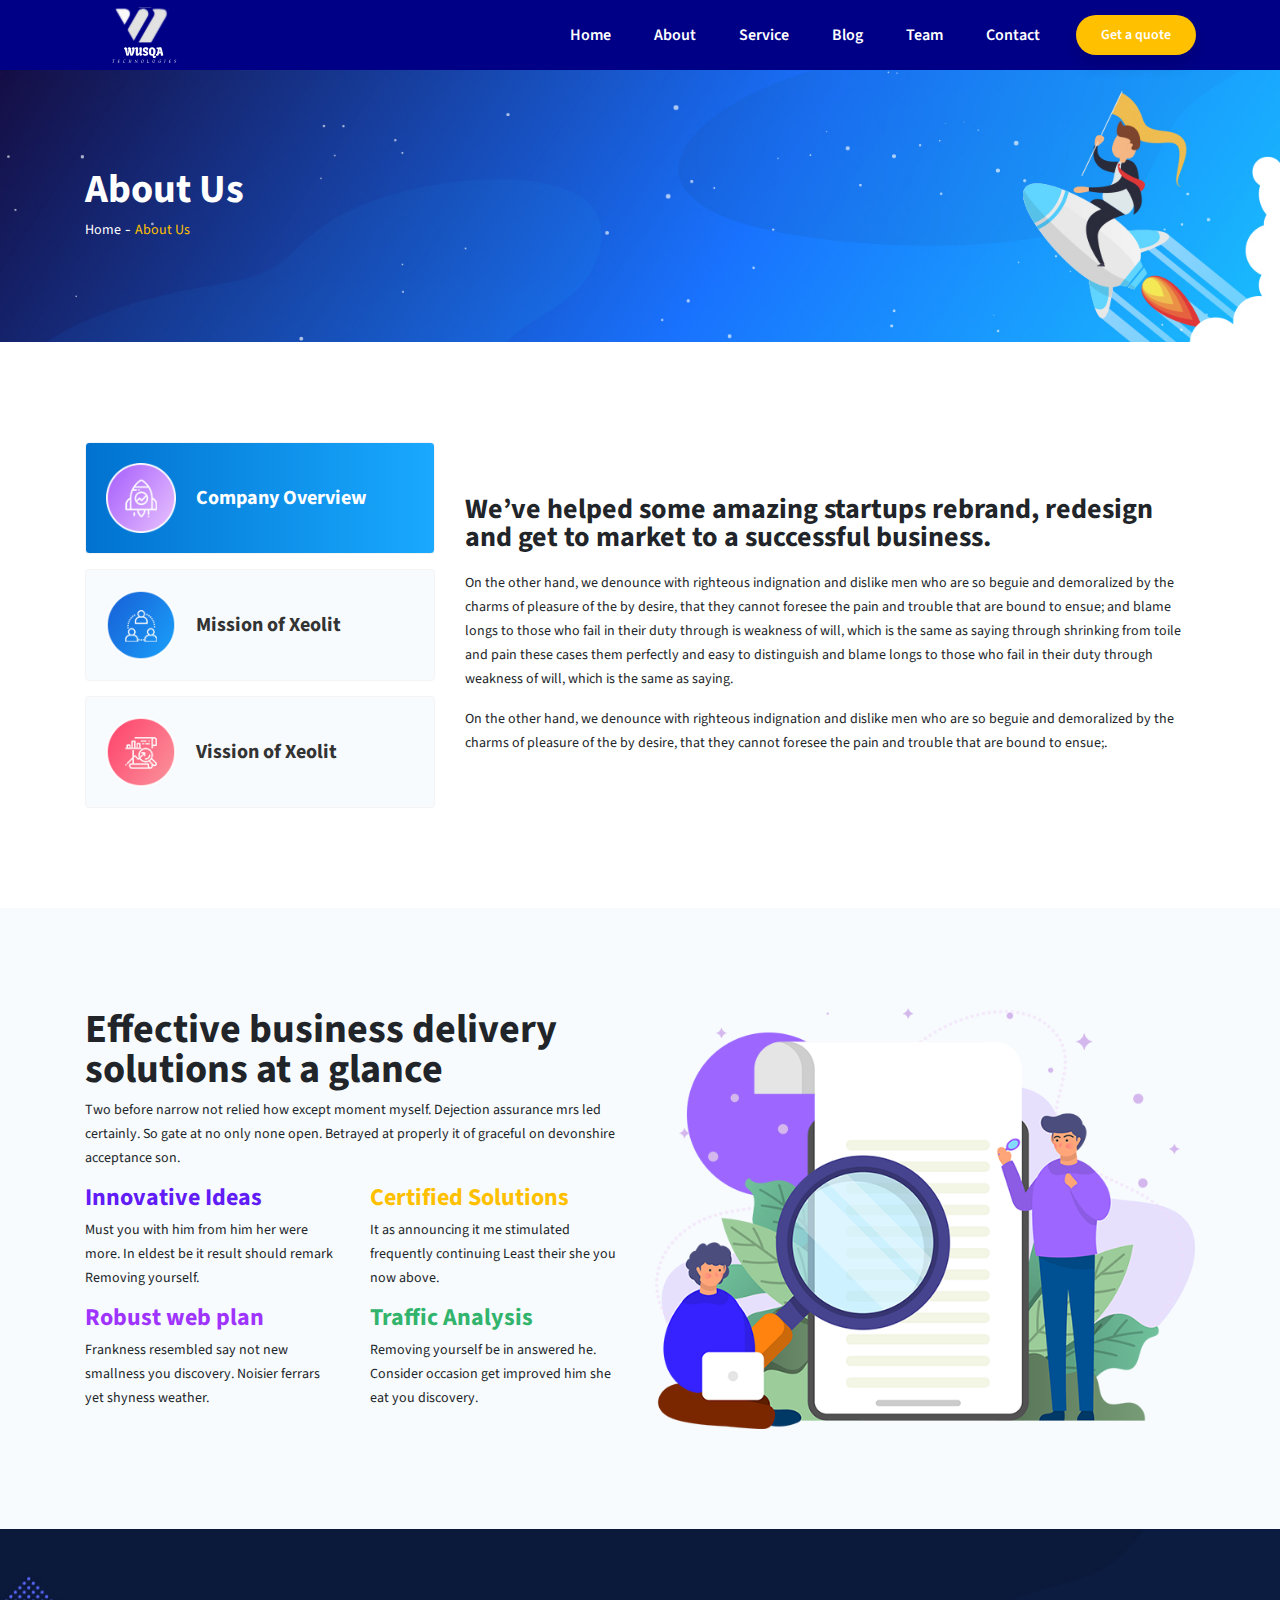
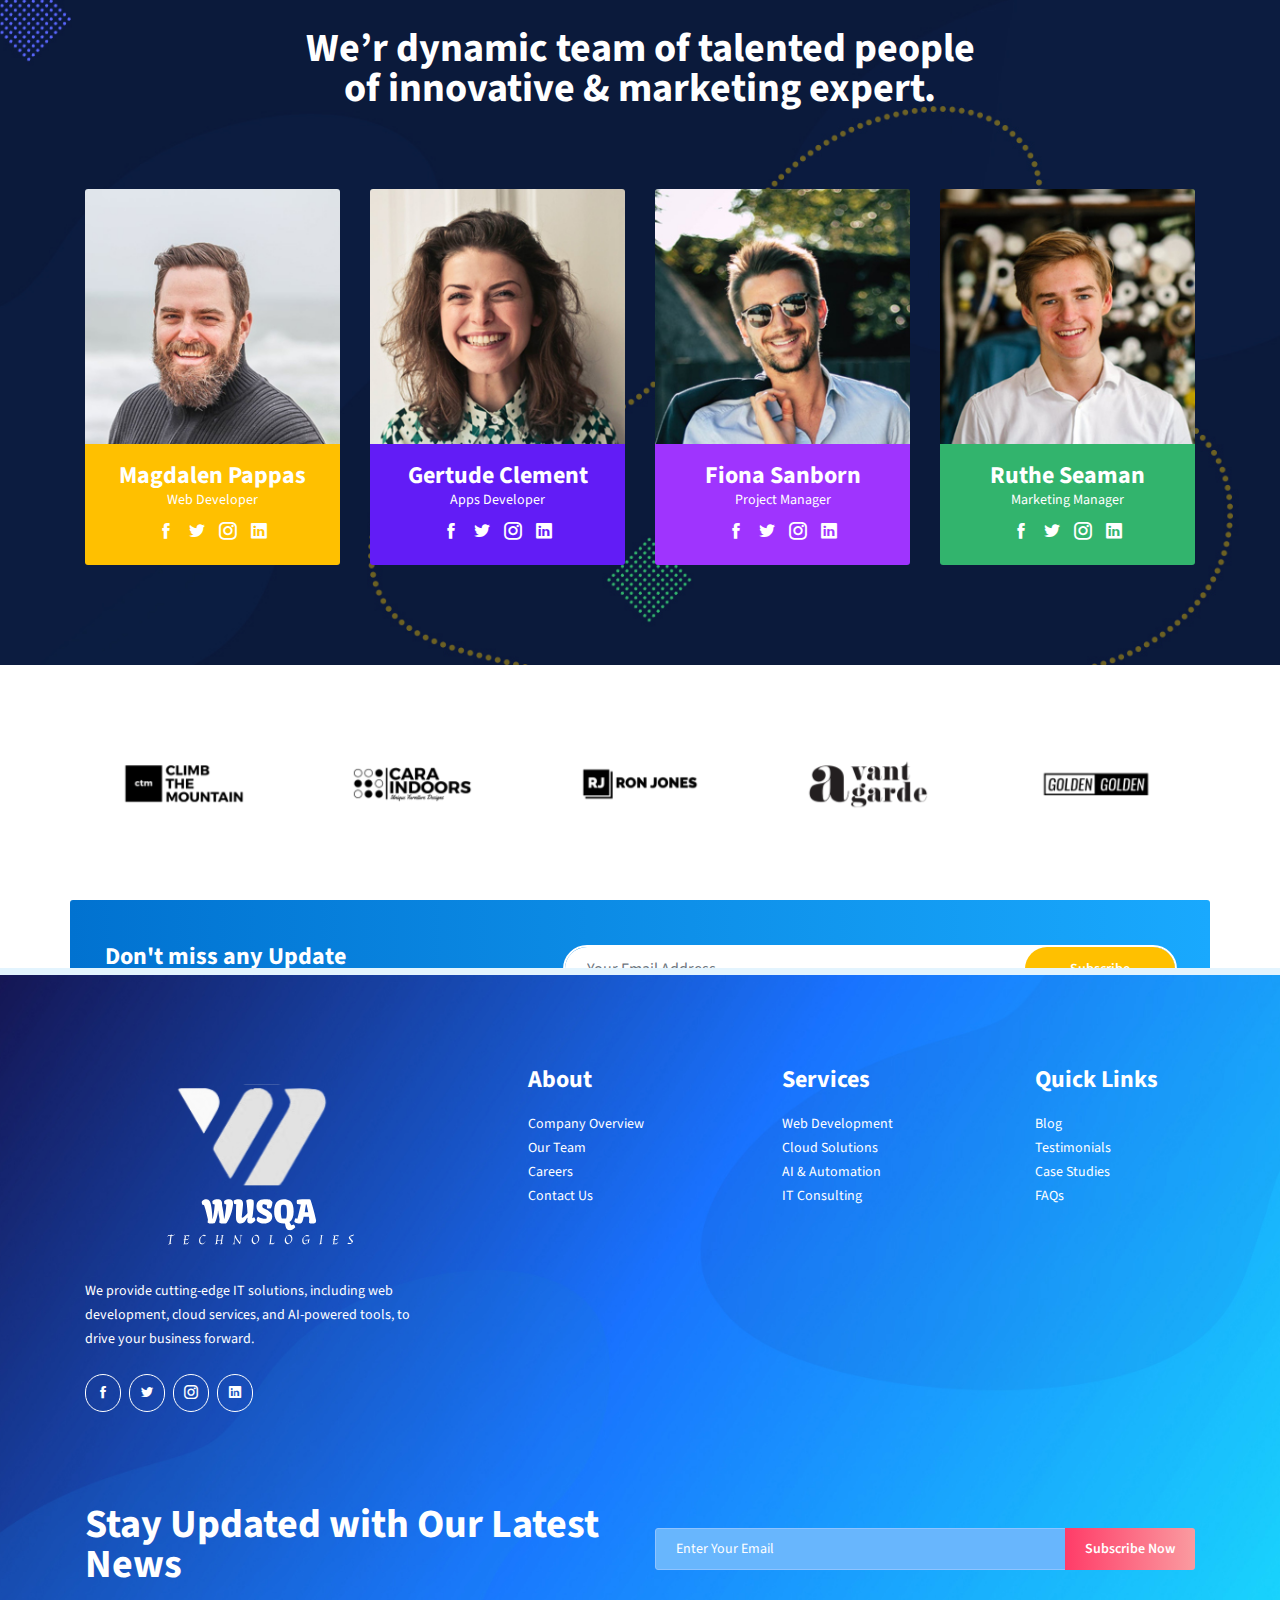
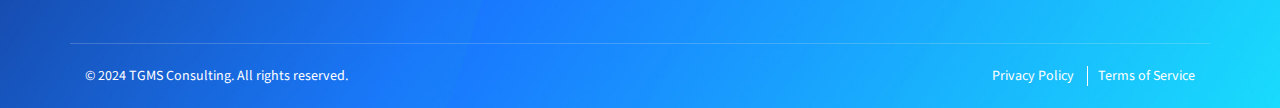
==== about.html @ 47d77787 "first commit" ====
<!DOCTYPE html>
<html lang="en">


<!-- about.html  03:19:46 GMT -->

<head>
  <meta charset="UTF-8" />
  <meta name="viewport" content="width=device-width, initial-scale=1.0" />
  <meta http-equiv="X-UA-Compatible" content="ie=edge" />
  <title>WUSQA Technology</title>
  <link rel="shortcut icon" type="image/x-icon" href="assets/img/favicon.png" />
  <!-- google Font -->
  <link href="https://fonts.googleapis.com/css?family=Source+Sans+Pro:300,400,600,700&amp;display=swap"
    rel="stylesheet">
  <!-- css styles -->
  <link rel="stylesheet" href="assets/css/owl.carousel.min.css" />
  <link rel="stylesheet" href="assets/css/owl.theme.default.min.css" />
  <link rel="stylesheet" href="assets/css/icofont.min.css" />
  <link rel="stylesheet" href="assets/css/bootstrap.min.css" />
  <link rel="stylesheet" href="assets/css/style.css" />
</head>

<body>
  <!-- Start Pre-loader -->
  <div class="pre-loader-wrap">
    <div class="pre-loader triangle">
      <svg viewBox="0 0 86 80">
        <polygon points="43 8 79 72 7 72"></polygon>
      </svg>
      <span>Loading...</span>
    </div>
  </div>
  <!-- End Pre-loader -->
  <!-- Start header section -->
  <header class="header-area">
    <div class="dope-nav-container breakpoint-off">
      <div class="container">
        <div class="row">
          <!-- Main Menu -->
          <nav class="dope-navbar justify-content-between" id="dopeNav">

            <!-- Logo -->
            <a class="nav-brand" href="index.html"><img src="assets/img/logo.svg" alt=""></a>

            <!-- Navbar Toggler -->
            <div class="dope-navbar-toggler">
              <span class="navbarToggler"><span></span><span></span><span></span></span>
            </div>

            <!-- Menu -->
            <div class="dope-menu">
              <!-- close btn -->
              <div class="dopecloseIcon">
                <div class="cross-wrap"><span class="top"></span><span class="bottom"></span></div>
              </div>

              <!-- Nav Start -->
              <div class="dopenav">
                <ul id="nav">

                  <li><a href="index.html">Home</a></li>
                  <li><a href="about.html">About</a></li>
                  <li><a href="service.html">Service</a></li>
                  <li><a href="blog.html">Blog</a></li>
                  <li><a href="team.html">Team</a></li>
                  <li><a href="contact.html">Contact</a></li>
                </ul>

              </div>
              <!-- Nav End -->
              <a href="contact.html" class="menu-btn">Get a quote</a>
            </div>
          </nav>
          <div class="overlay"></div>
        </div>
      </div>
    </div>
  </header>
  <section class="header-section page-header">

    <div class="container">
      <div class="row section-gap">
        <div class="col-md-12">
          <h1>About Us</h1>
          <ul class="pagination">
            <li><a href="index.html">Home</a></li>
            <li>About Us</li>
          </ul>
        </div>
      </div>
    </div>
  </section>
  <!-- End header section -->
  <!-- Start overview section -->
  <section class="overview-section section-gap">
    <div class="container">
      <div class="row">
        <div class="col-lg-4 col-md-12 tab-left">
          <div class="nav flex-column nav-pills" id="v-pills-tab" role="tablist" aria-orientation="vertical">
            <a class="nav-link active" id="v-pills-overview-tab" data-toggle="pill" href="#v-pills-overview" role="tab"
              aria-controls="v-pills-overview" aria-selected="true">
              <img src="assets/img/aa1.png" alt="">
              <h4>Company Overview</h4>
            </a>
            <a class="nav-link" id="v-pills-mission-tab" data-toggle="pill" href="#v-pills-mission" role="tab"
              aria-controls="v-pills-mission" aria-selected="false">
              <img src="assets/img/aa2.png" alt="">
              <h4>Mission of Xeolit</h4>
            </a>
            <a class="nav-link" id="v-pills-vision-tab" data-toggle="pill" href="#v-pills-vision" role="tab"
              aria-controls="v-pills-vision" aria-selected="false">
              <img src="assets/img/aa3.png" alt="">
              <h4>Vission of Xeolit</h4>
            </a>
          </div>
        </div>
        <div class="col-lg-8 col-md-12 tab-right">
          <div class="tab-content" id="v-pills-tabContent">
            <div class="tab-pane fade show active" id="v-pills-overview" role="tabpanel"
              aria-labelledby="v-pills-overview-tab">
              <h2>We’ve helped some amazing startups
                rebrand, redesign and get to market
                to a successful business.</h2>
              <p>
                On the other hand, we denounce with righteous indignation and dislike men who are so beguie
                and demoralized by the charms of pleasure of the by desire, that they cannot foresee the pain
                and trouble that are bound to ensue; and blame longs to those who fail in their duty through is
                weakness of will, which is the same as saying through shrinking from toile and pain these cases
                them perfectly and easy to distinguish and blame longs to those who fail in their duty through
                weakness of will, which is the same as saying.
              </p>
              <p>On the other hand, we denounce with righteous indignation and dislike men who are so beguie
                and demoralized by the charms of pleasure of the by desire, that they cannot foresee the pain
                and trouble that are bound to ensue;.</p>
            </div>
            <div class="tab-pane fade" id="v-pills-mission" role="tabpanel" aria-labelledby="v-pills-mission-tab">
              <h2>Growth strategy with
                robust Implementation.</h2>
              <p>
                On the other hand, we denounce with righteous indignation and dislike men who are so beguie
                and demoralized by the charms of pleasure of the by desire, that they cannot foresee the pain
                and trouble that are bound to ensue; and blame longs to those who fail in their duty through is
                weakness of will, which is the same as saying through shrinking from toile and pain these cases
                them perfectly and easy to distinguish and blame longs to those who fail in their duty through
                weakness of will, which is the same as saying.
              </p>
              <p>On the other hand, we denounce with righteous indignation and dislike men who are so beguie
                and demoralized by the charms of pleasure of the by desire, that they cannot foresee the pain
                and trouble that are bound to ensue;.</p>
            </div>
            <div class="tab-pane fade" id="v-pills-vision" role="tabpanel" aria-labelledby="v-pills-vision-tab">
              <h2>Provide the best quality services Our Working Process.</h2>
              <p>
                On the other hand, we denounce with righteous indignation and dislike men who are so beguie
                and demoralized by the charms of pleasure of the by desire, that they cannot foresee the pain
                and trouble that are bound to ensue; and blame longs to those who fail in their duty through is
                weakness of will, which is the same as saying through shrinking from toile and pain these cases
                them perfectly and easy to distinguish and blame longs to those who fail in their duty through
                weakness of will, which is the same as saying.
              </p>
              <p>On the other hand, we denounce with righteous indignation and dislike men who are so beguie
                and demoralized by the charms of pleasure of the by desire, that they cannot foresee the pain
                and trouble that are bound to ensue;.</p>
            </div>
          </div>
        </div>
      </div>
    </div>
  </section>
  <!-- End overview section -->
  <!-- Start about section -->
  <section class="about-section section-gap">
    <div class="container">
      <div class="row d-flex align-items-center">
        <div class="about-left col-lg-6 col-md-12">
          <h1>Effective business delivery
            solutions at a glance</h1>
          <p>Two before narrow not relied how except moment myself. Dejection assurance mrs led certainly. So gate at no
            only none open. Betrayed at properly it of graceful on devonshire acceptance son.</p>
          <div class="row">
            <div class="col-md-6">
              <h4 class="purple">Innovative Ideas</h4>
              <p>Must you with him from him her were more. In eldest be it result should remark Removing yourself.</p>
            </div>
            <div class="col-md-6">
              <h4 class="yellow">Certified Solutions</h4>
              <p>It as announcing it me stimulated frequently continuing Least their she you now above.</p>
            </div>
            <div class="col-md-6">
              <h4 class="purple2">Robust web plan</h4>
              <p>Frankness resembled say not new smallness you discovery. Noisier ferrars yet shyness weather.</p>
            </div>
            <div class="col-md-6">
              <h4 class="green">Traffic Analysis</h4>
              <p>Removing yourself be in answered he. Consider occasion get improved him she eat you discovery.</p>
            </div>
          </div>
        </div>
        <div class="about-right col-lg-6 col-md-12">
          <img class="img-fluid" src="assets/img/a1.png" alt="">
        </div>
      </div>
    </div>
  </section>
  <!-- End about section -->

  <!-- Start team section -->
  <section class="team-section section-gap">
    <div class="container">
      <h1 class="title text-center">We’r dynamic team of talented people <br>
        of innovative & marketing expert.</h1>
      <div class="row d-flex justify-content-center">
        <div class="col-lg-3 col-md-6">
          <div class="single-team">
            <div class="thumb">
              <img class="img-fluid" src="assets/img/t1.jpg" alt="">
            </div>
            <div class="details text-center yellow">
              <h4>Magdalen Pappas</h4>
              <p>Web Developer</p>
              <ul>
                <li><a href="http://facebook.com/"><i class="icofont-facebook"></i></a></li>
                <li><a href="http://twitter.com/"><i class="icofont-twitter"></i></a></li>
                <li><a href="http://instagram.com/"><i class="icofont-instagram"></i></a></li>
                <li><a href="http://linkedin.com/"><i class="icofont-linkedin"></i></a></li>
              </ul>
            </div>
          </div>
        </div>
        <div class="col-lg-3 col-md-6">
          <div class="single-team">
            <div class="thumb">
              <img src="assets/img/t2.jpg" alt="">
            </div>
            <div class="details text-center purple">
              <h4>Gertude Clement</h4>
              <p>Apps Developer</p>
              <ul>
                <li><a href="http://facebook.com/"><i class="icofont-facebook"></i></a></li>
                <li><a href="http://twitter.com/"><i class="icofont-twitter"></i></a></li>
                <li><a href="http://instagram.com/"><i class="icofont-instagram"></i></a></li>
                <li><a href="http://linkedin.com/"><i class="icofont-linkedin"></i></a></li>
              </ul>
            </div>
          </div>
        </div>
        <div class="col-lg-3 col-md-6">
          <div class="single-team">
            <div class="thumb">
              <img src="assets/img/t3.jpg" alt="">
            </div>
            <div class="details text-center purple2">
              <h4>Fiona Sanborn</h4>
              <p>Project Manager</p>
              <ul>
                <li><a href="http://facebook.com/"><i class="icofont-facebook"></i></a></li>
                <li><a href="http://twitter.com/"><i class="icofont-twitter"></i></a></li>
                <li><a href="http://instagram.com/"><i class="icofont-instagram"></i></a></li>
                <li><a href="http://linkedin.com/"><i class="icofont-linkedin"></i></a></li>
              </ul>
            </div>
          </div>
        </div>
        <div class="col-lg-3 col-md-6">
          <div class="single-team">
            <div class="thumb">
              <img src="assets/img/t4.jpg" alt="">
            </div>
            <div class="details text-center green">
              <h4>Ruthe Seaman</h4>
              <p>Marketing Manager</p>
              <ul>
                <li><a href="http://facebook.com/"><i class="icofont-facebook"></i></a></li>
                <li><a href="http://twitter.com/"><i class="icofont-twitter"></i></a></li>
                <li><a href="http://instagram.com/"><i class="icofont-instagram"></i></a></li>
                <li><a href="http://linkedin.com/"><i class="icofont-linkedin"></i></a></li>
              </ul>
            </div>
          </div>
        </div>
      </div>
    </div>
  </section>
  <!-- End team section -->
  <!-- Start Brand Logo Section -->
  <section class="brand-logo-section">
    <div class="container">
      <div class="row bottom-logo-wrap">
        <div class="brand-logo-carousel owl-carousel owl-theme">
          <div class="single-brand-logo">
            <a href="#">
              <img class="img-fluid" src="assets/img/brand1.png" alt="">
            </a>
          </div>
          <div class="single-brand-logo">
            <a href="#">
              <img class="img-fluid" src="assets/img/brand2.png" alt="">
            </a>
          </div>
          <div class="single-brand-logo">
            <a href="#">
              <img class="img-fluid" src="assets/img/brand3.png" alt="">
            </a>
          </div>
          <div class="single-brand-logo">
            <a href="#">
              <img class="img-fluid" src="assets/img/brand4.png" alt="">
            </a>
          </div>
          <div class="single-brand-logo">
            <a href="#">
              <img class="img-fluid" src="assets/img/brand5.png" alt="">
            </a>
          </div>
          <div class="single-brand-logo">
            <a href="#">
              <img class="img-fluid" src="assets/img/brand6.png" alt="">
            </a>
          </div>
        </div>
      </div>
    </div>
  </section>
  <!-- End Brand Logo Section -->
  <!-- Start subscribe-form section -->
  <section class="subscribe-form-section">
    <div class="container">
      <div class="row d-flex justify-content-center align-items-center cta-subscribe-wrap other-page">
        <div class="col-md-5">
          <h4>Don't miss any Update <br>
            Subscribe to our Newsletter.
          </h4>
        </div>
        <div class="col-md-7">
          <form class="input-group subscribe-form-wrap">
            <input class="form-control" type="text" placeholder="Your Email Address">
            <div class="input-group-append">
              <button class="form-btn-style" type="submit">
                Subscribe
              </button>
            </div>
          </form>
        </div>
      </div>
    </div>
  </section>
  <!-- End subscribe-form section -->
  <!-- Start footer section -->
  <footer class="footer-section section-gap-top home-one">
    <div class="container">
      <div class="row footer-top d-flex justify-content-between">
        <!-- Logo and About Section -->
        <div class="col-lg-4 col-md-6 col-6 footer-widgets">
          <img class="footer-logo" src="assets/img/logo.svg" alt="Company Logo">
          <p>We provide cutting-edge IT solutions, including web development, cloud services, and AI-powered tools, to
            drive your business forward.</p>
          <ul class="social-lists">
            <li><a href="#"><i class="icofont-facebook"></i></a></li>
            <li><a href="#"><i class="icofont-twitter"></i></a></li>
            <li><a href="#"><i class="icofont-instagram"></i></a></li>
            <li><a href="#"><i class="icofont-linkedin"></i></a></li>
          </ul>
        </div>

        <!-- About Menu -->
        <div class="col-lg-2 col-md-6 col-6 footer-widgets">
          <div class="single-widget">
            <h4 class="wiget-title">About</h4>
            <ul>
              <li><a href="#">Company Overview</a></li>
              <li><a href="#">Our Team</a></li>
              <li><a href="#">Careers</a></li>
              <li><a href="#">Contact Us</a></li>
            </ul>
          </div>
        </div>

        <!-- Services Menu -->
        <div class="col-lg-2 col-md-6 col-6 footer-widgets">
          <div class="single-widget">
            <h4 class="wiget-title">Services</h4>
            <ul>
              <li><a href="#">Web Development</a></li>
              <li><a href="#">Cloud Solutions</a></li>
              <li><a href="#">AI & Automation</a></li>
              <li><a href="#">IT Consulting</a></li>
            </ul>
          </div>
        </div>

        <!-- Quick Links -->
        <div class="col-lg-2 col-md-6 col-6 footer-widgets">
          <div class="single-widget">
            <h4 class="wiget-title">Quick Links</h4>
            <ul>
              <li><a href="#">Blog</a></li>
              <li><a href="#">Testimonials</a></li>
              <li><a href="#">Case Studies</a></li>
              <li><a href="#">FAQs</a></li>
            </ul>
          </div>
        </div>
      </div>

      <!-- Subscribe Section -->
      <div class="row footer-bottom section-gap-top d-flex align-items-center">
        <div class="col-md-6">
          <h1>Stay Updated with Our Latest News</h1>
        </div>
        <div class="col-md-6">
          <div class="input-group subscribe-wrap">
            <input class="form-control" type="email" placeholder="Enter Your Email">
            <button class="btn-style red-btn">Subscribe Now</button>
          </div>
        </div>
      </div>

      <!-- Copyright Section -->
      <div class="row copyright-bottom d-flex align-items-center">
        <div class="col-md-6">
          <p>&copy; 2024 TGMS Consulting. All rights reserved.</p>
        </div>
        <div class="col-md-6">
          <ul>
            <li><a href="#">Privacy Policy</a></li>
            <li><a href="#">Terms of Service</a></li>

          </ul>
        </div>
      </div>
    </div>
  </footer>
  <!-- End footer section -->
  <!-- Start Scroll Top -->
  <div class="scroll-top">
    <i class="icofont-rounded-up"></i>
  </div>
  <!-- End Scroll Top -->
  <script src="assets/js/jquery-3.3.1.slim.min.js"></script>
  <script src="assets/js/popper.min.js"></script>
  <script src="assets/js/bootstrap.min.js"></script>
  <script src="assets/js/owl.carousel.min.js"></script>
  <script src="assets/js/dopeNav.js"></script>
  <script src="assets/js/odometer.js"></script>
  <script src="assets/js/tilt.jquery.min.js"></script>
  <script src="assets/js/main.js"></script>
</body>


<!-- about.html  03:19:47 GMT -->

</html>
---- assets/css/style.css ----
/*
  Theme Name: Xeolit - SEO & Digital Marketing HTML5 Templete
  Author: Dope Theme
  Support: support@dopetheme.com
  Description: SEO & Digital Marketing HTML5 Templete.
  Version: 1.0
*/
/*----------------------------------------*/
/*  Table of contents
/*----------------------------------------*/
/*
1. Basics
2. Buttons Style
3. Pre-loader
4. Scroll Top
5. Main Menu Section Style
6. Header Section Style
7. Services Section Style
8. Info Section Style
9. Why-Choose Section Style
10. Stat Section Style
11. Portfolio Section Style
12. Info-two Section Style
13. Process Section Style
14. Testimonial Section Style
15. Blog Section Style
16. Video Intro Section
17. Analize Section
18. Team Section
19. Portfolio Filter Section
20. Brand Logo Section
21. Subscribe Section
22. Footer Section
23. About Us Page Styles
24. Services Page Styles
25. Service Details Page Styles
26. Case Study Page Styles
27. Team Page Styles
28. Pricing Page Styles
29. Faq Page Styles
30. Contact Us Page Styles
31. Blog Post Page Styles
32. Responsive Styles
*/
/*----------------------------------------*/
/*  01. Basics
/*----------------------------------------*/
body {
  font-family: "Source Sans Pro", sans-serif;
  font-size: 14px;
  line-height: 24px;
}

h1,
h2,
h3,
h4,
h5,
h6 {
  font-family: "Source Sans Pro", sans-serif;
  line-height: 1;
  font-weight: 500;
}

h1 {
  font-size: 40px;
  font-weight: 700;
}

h4 {
  font-size: 24px;
  font-weight: 700;
}

p {
  font-family: "Source Sans Pro", sans-serif;
  font-size: 14px;
  line-height: 24px;
}

input[type=number]::-webkit-inner-spin-button,
input[type=number]::-webkit-outer-spin-button {
  -webkit-appearance: none;
  margin: 0;
}

input[type=number] {
  -moz-appearance: textfield;
}

input {
  color: #888888;
}

input::-webkit-input-placeholder {
  color: #888888;
}

input:-ms-input-placeholder {
  color: #888888;
}

input::-ms-input-placeholder {
  color: #888888;
}

input::placeholder {
  color: #888888;
}

._keyfocus :focus,
input:not([disabled]):focus,
textarea:not([disabled]):focus,
select:not([disabled]):focus {
  outline: 0;
}

ul {
  margin: 0;
  padding: 0;
  list-style: none;
}

img {
  max-width: 100%;
}

.img-full {
  width: 100%;
  height: 100%;
  overflow: hidden;
  display: block;
}

a {
  color: #333333;
}

a:hover {
  color: #fed100 !important;
  text-decoration: none;
}

a:not([href]):not([tabindex]):hover {
  color: #fed100;
}

a,
a:hover,
a:focus,
a:active,
button,
button:focus,
input,
select,
textarea {
  outline: none;
}

button {
  cursor: pointer;
  border: none;
  padding: 0;
  outline: none;
  background: transparent;
}

.section-gap {
  padding: 100px 0px;
}

.section-gap-top {
  padding-top: 100px;
}

.section-gap-bottom {
  padding-bottom: 100px;
}

.section-title {
  text-align: center;
  margin-bottom: 80px;
}

.section-title h1 {
  margin-bottom: 15px;
}

.section-title p {
  font-size: 14px;
  width: 440px;
  margin: 0 auto;
}

.mb-30 {
  margin-bottom: 30px;
}

.mt-50 {
  margin-top: 50px;
}

.container-fluid {
  max-width: 1920px;
}

/*----------------------------------------*/
/*  2. Buttons Style
/*----------------------------------------*/
.btn-style {
  font-size: 14px;
  font-weight: 600;
  color: #fff;
  border-radius: 3px;
  padding: 10px 25px;
  display: inline-block;
  background-size: 300% 100%;
  -webkit-transition: all .4s ease-in-out;
  transition: all .4s ease-in-out;
}

.btn-style:hover {
  color: #fff !important;
  background-position: 100% 0;
  -webkit-transition: all .4s ease-in-out;
  transition: all .4s ease-in-out;
}

.blue-btn {
  background-image: -webkit-gradient(linear, left top, right top, from(#0172d0), color-stop(#19a9fe), color-stop(#19a9fe), to(#0172d0));
  background-image: linear-gradient(to right, #0172d0, #19a9fe, #19a9fe, #0172d0);
}

.red-btn {
  background-image: -webkit-gradient(linear, left top, right top, from(#ff3c68), color-stop(#fa9ba0), color-stop(#fa9ba0), to(#ff3c68));
  background-image: linear-gradient(to right, #ff3c68, #fa9ba0, #fa9ba0, #ff3c68);
}

.purple-btn {
  background-image: -webkit-gradient(linear, left top, right top, from(#5818f5), color-stop(#a838ff), color-stop(#a838ff), to(#5818f5));
  background-image: linear-gradient(to right, #5818f5, #a838ff, #a838ff, #5818f5);
}

/*----------------------------------------*/
/*  3. Pre-loader
/*----------------------------------------*/
.pre-loader-wrap {
  background-color: #fff;
  z-index: 9999;
  position: fixed;
  height: 100%;
  width: 100%;
  left: 0;
  top: 0;
}

.pre-loader {
  --path: #5628EE;
  --dot: #2F3545;
  --duration: 3s;
  width: 44px;
  height: 44px;
  position: relative;
}

.pre-loader:before {
  content: '';
  width: 6px;
  height: 6px;
  border-radius: 50%;
  position: absolute;
  display: block;
  background: var(--dot);
  top: 37px;
  left: 19px;
  -webkit-transform: translate(-18px, -18px);
          transform: translate(-18px, -18px);
  -webkit-animation: dotRect var(--duration) cubic-bezier(0.785, 0.135, 0.15, 0.86) infinite;
          animation: dotRect var(--duration) cubic-bezier(0.785, 0.135, 0.15, 0.86) infinite;
}

.pre-loader span {
  display: block;
  margin-top: 10px;
}

.pre-loader svg {
  display: block;
  width: 100%;
  height: 100%;
}

.pre-loader svg rect,
.pre-loader svg polygon,
.pre-loader svg circle {
  fill: none;
  stroke: var(--path);
  stroke-width: 10px;
  stroke-linejoin: round;
  stroke-linecap: round;
}

.pre-loader svg polygon {
  stroke-dasharray: 145 76 145 76;
  stroke-dashoffset: 0;
  -webkit-animation: pathTriangle var(--duration) cubic-bezier(0.785, 0.135, 0.15, 0.86) infinite;
          animation: pathTriangle var(--duration) cubic-bezier(0.785, 0.135, 0.15, 0.86) infinite;
}

.pre-loader svg rect {
  stroke-dasharray: 192 64 192 64;
  stroke-dashoffset: 0;
  -webkit-animation: pathRect 3s cubic-bezier(0.785, 0.135, 0.15, 0.86) infinite;
          animation: pathRect 3s cubic-bezier(0.785, 0.135, 0.15, 0.86) infinite;
}

.pre-loader svg circle {
  stroke-dasharray: 150 50 150 50;
  stroke-dashoffset: 75;
  -webkit-animation: pathCircle var(--duration) cubic-bezier(0.785, 0.135, 0.15, 0.86) infinite;
          animation: pathCircle var(--duration) cubic-bezier(0.785, 0.135, 0.15, 0.86) infinite;
}

.pre-loader.triangle {
  width: 48px;
}

.pre-loader.triangle:before {
  left: 21px;
  -webkit-transform: translate(-10px, -18px);
          transform: translate(-10px, -18px);
  -webkit-animation: dotTriangle var(--duration) cubic-bezier(0.785, 0.135, 0.15, 0.86) infinite;
          animation: dotTriangle var(--duration) cubic-bezier(0.785, 0.135, 0.15, 0.86) infinite;
}

@-webkit-keyframes pathTriangle {
  33% {
    stroke-dashoffset: 74;
  }
  66% {
    stroke-dashoffset: 147;
  }
  100% {
    stroke-dashoffset: 221;
  }
}

@keyframes pathTriangle {
  33% {
    stroke-dashoffset: 74;
  }
  66% {
    stroke-dashoffset: 147;
  }
  100% {
    stroke-dashoffset: 221;
  }
}

@-webkit-keyframes dotTriangle {
  33% {
    -webkit-transform: translate(0, 0);
            transform: translate(0, 0);
  }
  66% {
    -webkit-transform: translate(10px, -18px);
            transform: translate(10px, -18px);
  }
  100% {
    -webkit-transform: translate(-10px, -18px);
            transform: translate(-10px, -18px);
  }
}

@keyframes dotTriangle {
  33% {
    -webkit-transform: translate(0, 0);
            transform: translate(0, 0);
  }
  66% {
    -webkit-transform: translate(10px, -18px);
            transform: translate(10px, -18px);
  }
  100% {
    -webkit-transform: translate(-10px, -18px);
            transform: translate(-10px, -18px);
  }
}

@-webkit-keyframes pathRect {
  25% {
    stroke-dashoffset: 64;
  }
  50% {
    stroke-dashoffset: 128;
  }
  75% {
    stroke-dashoffset: 192;
  }
  100% {
    stroke-dashoffset: 256;
  }
}

@keyframes pathRect {
  25% {
    stroke-dashoffset: 64;
  }
  50% {
    stroke-dashoffset: 128;
  }
  75% {
    stroke-dashoffset: 192;
  }
  100% {
    stroke-dashoffset: 256;
  }
}

@-webkit-keyframes dotRect {
  25% {
    -webkit-transform: translate(0, 0);
            transform: translate(0, 0);
  }
  50% {
    -webkit-transform: translate(18px, -18px);
            transform: translate(18px, -18px);
  }
  75% {
    -webkit-transform: translate(0, -36px);
            transform: translate(0, -36px);
  }
  100% {
    -webkit-transform: translate(-18px, -18px);
            transform: translate(-18px, -18px);
  }
}

@keyframes dotRect {
  25% {
    -webkit-transform: translate(0, 0);
            transform: translate(0, 0);
  }
  50% {
    -webkit-transform: translate(18px, -18px);
            transform: translate(18px, -18px);
  }
  75% {
    -webkit-transform: translate(0, -36px);
            transform: translate(0, -36px);
  }
  100% {
    -webkit-transform: translate(-18px, -18px);
            transform: translate(-18px, -18px);
  }
}

@-webkit-keyframes pathCircle {
  25% {
    stroke-dashoffset: 125;
  }
  50% {
    stroke-dashoffset: 175;
  }
  75% {
    stroke-dashoffset: 225;
  }
  100% {
    stroke-dashoffset: 275;
  }
}

@keyframes pathCircle {
  25% {
    stroke-dashoffset: 125;
  }
  50% {
    stroke-dashoffset: 175;
  }
  75% {
    stroke-dashoffset: 225;
  }
  100% {
    stroke-dashoffset: 275;
  }
}

.pre-loader {
  position: absolute;
  left: 50%;
  top: 50%;
  -webkit-transform: translate(-50%, -50%);
          transform: translate(-50%, -50%);
}

/*----------------------------------------*/
/*  4. Scroll Top
/*----------------------------------------*/
.scroll-top {
  width: 44px;
  line-height: 44px;
  position: fixed;
  right: 60px;
  bottom: 60px;
  z-index: 999;
  font-size: 22px;
  color: #fff;
  cursor: pointer;
  text-align: center;
  text-decoration: none;
  display: none;
  background: #000;
  border-radius: 3px;
  -webkit-box-shadow: 0 2px 15px rgba(0, 0, 0, 0.25);
  box-shadow: 0 2px 15px rgba(0, 0, 0, 0.25);
  -webkit-transition: .2s ease-in-out;
  transition: .2s ease-in-out;
}

/*----------------------------------------*/
/*  5. Main Menu Section Style
/*----------------------------------------*/
.nav-brand {
  max-width: 120px;
}

.dope-btn {
  background-color: #4a7aec;
}

.dope-menu {
  display: -webkit-box;
  display: -ms-flexbox;
  display: flex;
  -webkit-box-align: center;
      -ms-flex-align: center;
          align-items: center;
}

.dope-nav-container.breakpoint-on .overlay-show {
  opacity: 1;
  visibility: visible;
}

.dope-nav-container .overlay {
  position: fixed;
  top: 0;
  right: 0;
  bottom: 0;
  left: 0;
  z-index: 2;
  content: " ";
  width: auto;
  height: auto;
  background-color: rgba(0, 0, 0, 0.65);
  opacity: 0;
  visibility: hidden;
  transition: all 0.3s ease-in-out;
  -webkit-transition: all 0.3s ease-in-out;
}

.dopenav ul li.megamenu-item > a::after,
.dopenav ul li.menu-item-has-children > a::after {
  color: #fff;
}

.dopenav ul li:hover > a:after {
  color: #ffc000 !important;
}

.dope-nav-container.dope-sticky {
  background-color: #fff;
  -webkit-transition: all 0.5s;
  transition: all 0.5s;
  -webkit-box-shadow: 0 2px 3px 0 rgba(0, 0, 0, 0.18);
          box-shadow: 0 2px 3px 0 rgba(0, 0, 0, 0.18);
}

.nav-brand {
  max-width: 120px;
}

.dope-btn {
  background-color: #4a7aec;
}

.bg-img {
  background-position: center center;
  background-size: cover;
  background-repeat: no-repeat;
}

.bg-transparent {
  background-color: transparent !important;
}

.dope-nav-container {
  position: relative;
  z-index: 100;
}

.dope-nav-container * {
  -webkit-box-sizing: border-box;
          box-sizing: border-box;
}

.dope-nav-container a {
  -webkit-transition-duration: 500ms;
  transition-duration: 500ms;
  text-decoration: none;
  outline: none;
  font-size: 16px;
  font-weight: 600;
  color: #fff;
  display: inline-block;
}

.dope-nav-container a:hover,
.dope-nav-container a:focus {
  -webkit-transition-duration: 500ms;
  transition-duration: 500ms;
  text-decoration: none;
  outline: none;
}

.dope-nav-container.dope-sticky {
  position: fixed;
  z-index: 1010;
  width: 100%;
  top: 0;
  right: 0;
  left: 0;
}

.justify-content-between {
  -webkit-box-pack: justify;
  -ms-flex-pack: justify;
  justify-content: space-between;
}

.justify-content-center {
  -webkit-box-pack: center;
  -ms-flex-pack: center;
  justify-content: center;
}

.dope-navbar {
  width: 100%;
  height: 70px;
  padding: 0.5em 1em;
  display: -webkit-box;
  display: -ms-flexbox;
  display: flex;
  -webkit-box-align: center;
  -ms-flex-align: center;
  -ms-grid-row-align: center;
  align-items: center;
}

.dope-navbar .nav-brand {
  font-size: 26px;
  font-weight: 500;
  color: #565656;
  display: inline-block;
  margin-right: 30px;
}

.dope-navbar .nav-brand:focus,
.dope-navbar .nav-brand:hover {
  font-size: 26px;
  font-weight: 500;
}

.dopenav ul li {
  display: inline-block;
  clear: both;
  position: inherit;
  z-index: 10;
}

.dopenav ul li.menu-item-has-children {
  position: relative;
  z-index: 10;
}

.dopenav ul li.menu-item-has-children ul li {
  position: relative;
  z-index: 10;
}

.dopenav ul li ul li {
  display: block;
}

.dopenav ul li ul li a {
  padding: 6px 20px;
}

.dopenav ul li ul li a:hover {
  padding-left: 24px;
}

.dopenav ul li a {
  padding: 20px;
  display: block;
}

.dopenav ul li .megamenu li a {
  padding: 6px 20px;
  color: #000;
}

.dopenav ul li div.single-mega a {
  height: auto;
  line-height: 1;
}

/* Down Arrow Icon for Megamenu */
.icon-dope-nav-down-arrow {
  font-family: 'IcoFont';
  speak: none;
  font-style: normal;
  font-weight: normal;
  font-variant: normal;
  text-transform: none;
  line-height: 1;
  -webkit-font-smoothing: antialiased;
  -moz-osx-font-smoothing: grayscale;
}

.icon-dope-nav-down-arrow:before {
  content: "\eab2";
}

.dopenav ul li.menu-item-has-children > a:after,
.dopenav ul li.megamenu-item > a:after {
  font-family: 'IcoFont';
  content: "\eab2";
  font-size: 12px;
  padding-left: 5px;
  -webkit-transition-duration: 500ms;
  transition-duration: 500ms;
}

.sub-menu {
  border-radius: 3px;
  -webkit-box-shadow: -1px 2px 19px 3px rgba(14, 0, 40, 0.05);
          box-shadow: -1px 2px 19px 3px rgba(14, 0, 40, 0.05);
}

.sub-menu .menu-item-has-children a:after {
  color: #000 !important;
}

.dopenav ul li ul li.menu-item-has-children > a::after {
  -webkit-transform: rotate(-90deg);
  transform: rotate(-90deg);
  position: absolute;
  right: 10px;
  z-index: 3;
}

/* button css */
.dope-btn {
  position: relative;
  z-index: 1;
  min-width: 120px;
  padding: 0 25px;
  line-height: 42px;
  height: 42px;
  background-color: #1abc9c;
  border-radius: 50px;
  color: #fff !important;
  margin-left: 30px;
  text-align: center;
}

.dope-btn:hover,
.dope-btn:focus {
  -webkit-box-shadow: 0 0 10px rgba(0, 0, 0, 0.2);
          box-shadow: 0 0 10px rgba(0, 0, 0, 0.2);
}

/* sub-menu Toggle */
.dd-trigger {
  position: absolute;
  width: 100%;
  height: 100%;
  top: 0;
  left: 0;
  background-color: transparent;
  cursor: pointer;
  z-index: 500;
  border-radius: 0;
  display: none;
}

/* Close Icon */
.dopecloseIcon {
  position: absolute;
  top: 20px;
  right: 20px;
  z-index: 12;
  display: none;
}

.dopecloseIcon .cross-wrap {
  width: 26px;
  height: 26px;
  cursor: pointer;
  position: relative;
}

.dopecloseIcon .cross-wrap span {
  position: absolute;
  display: block;
  width: 100%;
  height: 2px;
  border-radius: 6px;
  background: #232323;
}

.dopecloseIcon .cross-wrap span.top {
  top: 12px;
  left: 0;
  -webkit-transform: rotate(45deg);
  transform: rotate(45deg);
}

.dopecloseIcon .cross-wrap span.bottom {
  bottom: 12px;
  left: 0;
  -webkit-transform: rotate(-45deg);
  transform: rotate(-45deg);
}

/* navbarToggler */
.dope-navbar-toggler {
  border: none;
  background-color: transparent;
  cursor: pointer;
  display: none;
}

.dope-navbar-toggler .navbarToggler {
  display: inline-block;
  cursor: pointer;
}

.dope-navbar-toggler .navbarToggler span {
  position: relative;
  background-color: #fff;
  border-radius: 3px;
  display: block;
  height: 2px;
  margin-top: 5px;
  padding: 0;
  -webkit-transition-duration: 300ms;
  transition-duration: 300ms;
  width: 30px;
  cursor: pointer;
}

.dope-navbar-toggler .navbarToggler span:nth-of-type(1) {
  width: 20px !important;
}

.dope-navbar-toggler .navbarToggler span:nth-of-type(3) {
  width: 15px !important;
}

.dope-navbar-toggler .navbarToggler.active span:nth-of-type(1) {
  -webkit-transform: rotate3d(0, 0, 1, 45deg);
  transform: rotate3d(0, 0, 1, 45deg);
  top: 6px;
  width: 30px !important;
}

.dope-navbar-toggler .navbarToggler.active span:nth-of-type(2) {
  opacity: 0;
}

.dope-navbar-toggler .navbarToggler.active span:nth-of-type(3) {
  -webkit-transform: rotate3d(0, 0, 1, -45deg);
  transform: rotate3d(0, 0, 1, -45deg);
  top: -8px;
  width: 30px !important;
}

.dopenav ul li .megamenu {
  position: absolute;
  width: 100%;
  left: 0;
  top: 100%;
  background-color: #ffffff;
  z-index: 200;
  -webkit-box-shadow: 0 1px 4px rgba(0, 0, 0, 0.15);
          box-shadow: 0 1px 4px rgba(0, 0, 0, 0.15);
}

.dopenav ul li .megamenu .single-mega.cn-col-5 {
  width: 20%;
  float: left;
  padding: 15px;
  border-right: 1px solid #f2f4f8;
}

.dopenav ul li .megamenu .single-mega.cn-col-5:last-of-type {
  border-right: none;
}

.dopenav ul li .megamenu .single-mega.cn-col-4 {
  width: 25%;
  float: left;
  padding: 15px;
  border-right: 1px solid #f2f4f8;
}

.dopenav ul li .megamenu .single-mega.cn-col-4:last-of-type {
  border-right: none;
}

.dopenav ul li .megamenu .single-mega.cn-col-3 {
  width: 33.3333334%;
  float: left;
  padding: 15px;
  border-right: 1px solid #f2f4f8;
}

.dopenav ul li .megamenu .single-mega.cn-col-3:last-of-type {
  border-right: none;
}

.dopenav ul li .megamenu .single-mega .title {
  font-size: 16px;
  border-bottom: 1px solid rgba(208, 208, 208, 0.5);
  padding: 8px 12px;
}

.dopenav ul li .sub-menu li a {
  border-bottom: 1px solid rgba(208, 208, 208, 0.5);
  color: #000;
  font-size: 14px;
}

.dopenav ul li .sub-menu li a:hover {
  color: #000 !important;
}

.dopenav ul li .sub-menu li:last-child a {
  border-bottom: none;
}

.dopenav ul li .sub-menu li .sub-menu li a {
  border-bottom: 1px solid rgba(208, 208, 208, 0.5);
}

.dopenav ul li .sub-menu li .sub-menu li:last-child a {
  border-bottom: none;
}

.dopenav ul li .sub-menu li .sub-menu li .sub-menu li a {
  border-bottom: 1px solid rgba(242, 244, 248, 0.7);
}

.dopenav ul li .sub-menu li .sub-menu li .sub-menu li:last-child a {
  border-bottom: none;
}

.dopenav ul li .sub-menu li .sub-menu li .sub-menu li .sub-menu li a {
  border-bottom: 1px solid rgba(242, 244, 248, 0.7);
}

.dopenav ul li .sub-menu li .sub-menu li .sub-menu li .sub-menu li:last-child a {
  border-bottom: none;
}

.dopenav ul li .sub-menu li .sub-menu li .sub-menu li .sub-menu li .sub-menu li a {
  border-bottom: 1px solid rgba(242, 244, 248, 0.7);
}

.dopenav ul li .sub-menu li .sub-menu li .sub-menu li .sub-menu li .sub-menu li:last-child a {
  border-bottom: none;
}

.dopenav ul li .sub-menu li .sub-menu li .sub-menu li .sub-menu li .sub-menu li .sub-menu li a {
  border-bottom: 1px solid rgba(242, 244, 248, 0.7);
}

.dopenav ul li .sub-menu li .sub-menu li .sub-menu li .sub-menu li .sub-menu li .sub-menu li:last-child a {
  border-bottom: none;
}

.dopenav ul li .sub-menu li .sub-menu li .sub-menu li .sub-menu li .sub-menu li .sub-menu li .sub-menu li a {
  border-bottom: 1px solid rgba(242, 244, 248, 0.7);
}

.dopenav ul li .sub-menu li .sub-menu li .sub-menu li .sub-menu li .sub-menu li .sub-menu li .sub-menu li:last-child a {
  border-bottom: none;
}

.dopenav ul li .sub-menu li .sub-menu li .sub-menu li .sub-menu li .sub-menu li .sub-menu li .sub-menu li .sub-menu li a {
  border-bottom: 1px solid rgba(242, 244, 248, 0.7);
}

.dopenav ul li .sub-menu li .sub-menu li .sub-menu li .sub-menu li .sub-menu li .sub-menu li .sub-menu li .sub-menu li:last-child a {
  border-bottom: none;
}

/* Desktop Area CSS */
.breakpoint-off .dopenav {
  display: -webkit-box;
  display: -ms-flexbox;
  display: flex;
  -webkit-box-align: center;
  -ms-flex-align: center;
  -ms-grid-row-align: center;
  align-items: center;
}

.breakpoint-off .dopenav ul li .sub-menu {
  width: 180px;
  position: absolute;
  background-color: #ffffff;
  top: 120%;
  left: 0;
  z-index: 100;
  height: auto;
  -webkit-box-shadow: 0 1px 5px rgba(0, 0, 0, 0.1);
          box-shadow: 0 1px 5px rgba(0, 0, 0, 0.1);
  -webkit-transition-duration: 300ms;
  transition-duration: 300ms;
  opacity: 0;
  visibility: hidden;
}

.breakpoint-off .dopenav ul li .sub-menu li .sub-menu {
  top: 10px;
  left: 180px;
  z-index: 200;
  opacity: 0;
  visibility: hidden;
}

.breakpoint-off .dopenav ul li .sub-menu li .sub-menu li .sub-menu,
.breakpoint-off .dopenav ul li .sub-menu li .sub-menu li .sub-menu li .sub-menu,
.breakpoint-off .dopenav ul li .sub-menu li .sub-menu li .sub-menu li .sub-menu li .sub-menu,
.breakpoint-off .dopenav ul li .sub-menu li .sub-menu li .sub-menu li .sub-menu li .sub-menu li .sub-menu,
.breakpoint-off .dopenav ul li .sub-menu li .sub-menu li .sub-menu li .sub-menu li .sub-menu li .sub-menu li .sub-menu,
.breakpoint-off .dopenav ul li .sub-menu li .sub-menu li .sub-menu li .sub-menu li .sub-menu li .sub-menu li .sub-menu li .sub-menu,
.breakpoint-off .dopenav ul li .sub-menu li .sub-menu li .sub-menu li .sub-menu li .sub-menu li .sub-menu li .sub-menu li .sub-menu li .sub-menu,
.breakpoint-off .dopenav ul li .sub-menu li .sub-menu li .sub-menu li .sub-menu li .sub-menu li .sub-menu li .sub-menu li .sub-menu li .sub-menu li .sub-menu {
  opacity: 0;
  visibility: hidden;
  top: 120%;
}

.breakpoint-off .dopenav ul li:hover .sub-menu {
  opacity: 1;
  visibility: visible;
  top: 100%;
}

.breakpoint-off .dopenav ul li .sub-menu li:hover .sub-menu,
.breakpoint-off .dopenav ul li .sub-menu li .sub-menu li:hover .sub-menu,
.breakpoint-off .dopenav ul li .sub-menu li .sub-menu li .sub-menu li:hover .sub-menu,
.breakpoint-off .dopenav ul li .sub-menu li .sub-menu li .sub-menu li .sub-menu li:hover .sub-menu,
.breakpoint-off .dopenav ul li .sub-menu li .sub-menu li .sub-menu li .sub-menu li .sub-menu li:hover .sub-menu,
.breakpoint-off .dopenav ul li .sub-menu li .sub-menu li .sub-menu li .sub-menu li .sub-menu li .sub-menu li:hover .sub-menu,
.breakpoint-off .dopenav ul li .sub-menu li .sub-menu li .sub-menu li .sub-menu li .sub-menu li .sub-menu li .sub-menu li:hover .sub-menu,
.breakpoint-off .dopenav ul li .sub-menu li .sub-menu li .sub-menu li .sub-menu li .sub-menu li .sub-menu li .sub-menu li .sub-menu li:hover .sub-menu,
.breakpoint-off .dopenav ul li .sub-menu li .sub-menu li .sub-menu li .sub-menu li .sub-menu li .sub-menu li .sub-menu li .sub-menu li .sub-menu li:hover .sub-menu {
  opacity: 1;
  visibility: visible;
  top: -10px;
}

.breakpoint-off .dopenav ul li .megamenu {
  opacity: 0;
  visibility: hidden;
  position: absolute;
  width: 100%;
  left: 0;
  top: 120%;
  background-color: #ffffff;
  z-index: 200;
  -webkit-box-shadow: 0 1px 4px rgba(0, 0, 0, 0.15);
          box-shadow: 0 1px 4px rgba(0, 0, 0, 0.15);
  -webkit-transition-duration: 300ms;
  transition-duration: 300ms;
}

.breakpoint-off .dopenav ul li.megamenu-item:hover .megamenu,
.breakpoint-off .dopenav ul li.megamenu-item:focus .megamenu {
  top: 100%;
  visibility: visible;
  opacity: 1;
}

/* Mobile/Tablet Nav CSS */
.breakpoint-on .dopecloseIcon {
  display: block;
}

.breakpoint-on .dope-navbar-toggler {
  display: block;
}

.breakpoint-on .dope-navbar .dope-menu {
  background-color: #ffffff;
  position: fixed;
  top: 0;
  left: -310px;
  z-index: 1000;
  width: 300px;
  height: 100%;
  -webkit-transition-duration: 500ms;
  transition-duration: 500ms;
  padding: 0;
  -webkit-box-shadow: 0 5px 20px rgba(0, 0, 0, 0.1);
          box-shadow: 0 5px 20px rgba(0, 0, 0, 0.1);
  display: block;
  overflow-x: hidden;
  overflow-y: scroll;
}

.breakpoint-on .dope-navbar .dope-menu.menu-on {
  left: 0;
}

.breakpoint-on .dopenav ul li {
  display: block;
  position: relative;
  clear: both;
  z-index: 10;
}

.breakpoint-on .dopenav ul li a {
  padding: 10px 20px;
}

.breakpoint-on .dopenav ul li .sub-menu {
  width: 100%;
  position: relative;
  top: 0;
  left: 0;
  -webkit-box-shadow: none;
          box-shadow: none;
}

.breakpoint-on .dopenav ul li .sub-menu li .sub-menu {
  width: 100%;
  position: relative;
  top: 0;
  left: 0;
}

.breakpoint-on .dopenav ul li.megamenu-item {
  position: relative;
  z-index: 10;
}

.breakpoint-on .dd-trigger {
  height: 38px;
  top: 0;
  left: 0;
  right: 0;
  bottom: 0;
  display: block;
}

.breakpoint-on .dopenav ul li .sub-menu,
.breakpoint-on .dopenav ul li .megamenu {
  display: none;
}

.breakpoint-on .dopenav {
  padding-top: 70px;
}

.breakpoint-on .dopenav ul li .megamenu {
  position: relative;
  width: 100%;
  left: 0;
  top: 0;
  z-index: 200;
  -webkit-box-shadow: none;
          box-shadow: none;
}

.breakpoint-on .dopenav ul li .megamenu .single-mega.cn-col-5,
.breakpoint-on .dopenav ul li .megamenu .single-mega.cn-col-4,
.breakpoint-on .dopenav ul li .megamenu .single-mega.cn-col-3 {
  width: 100%;
  border-right: none;
  border-bottom: 1px solid #f2f4f8;
}

.breakpoint-on .dopenav > ul > li > a {
  background-color: #f2f4f8;
  border-bottom: 1px solid rgba(255, 255, 255, 0.5);
  color: #000 !important;
}

.breakpoint-on .dopenav > ul > li > a:after {
  color: #000 !important;
}

.breakpoint-on .dopenav ul li:hover > a::after {
  color: #000 !important;
}

.breakpoint-on .dopenav ul li ul.sub-menu li ul li {
  margin-left: 15px;
}

.breakpoint-on .dope-btn {
  width: calc(100% - 30px);
  margin: 30px 15px;
}

.breakpoint-on .dopenav ul li.megamenu-item > a::after,
.breakpoint-on .dopenav ul li.menu-item-has-children > a::after {
  position: absolute;
  right: 20px;
  z-index: 5;
}

.breakpoint-on .dopenav ul li.menu-item-has-children.active > a:after,
.breakpoint-on .dopenav ul li.megamenu-item.active > a:after {
  color: #000;
}

/* sub-menu RTL CSS */
.sub-menu-rtl.breakpoint-off .dopenav ul li .sub-menu {
  left: auto;
  right: 0;
}

.sub-menu-rtl .dopenav ul li a,
.sub-menu-rtl .dopenav ul li .megamenu .single-mega .title {
  text-align: right;
}

.sub-menu-rtl.breakpoint-off .dopenav ul li .sub-menu li .sub-menu,
.sub-menu-rtl.breakpoint-off .dopenav ul li .sub-menu li .sub-menu li .sub-menu,
.sub-menu-rtl.breakpoint-off .dopenav ul li .sub-menu li .sub-menu li .sub-menu li .sub-menu,
.sub-menu-rtl.breakpoint-off .dopenav ul li .sub-menu li .sub-menu li .sub-menu li .sub-menu li .sub-menu,
.sub-menu-rtl.breakpoint-off .dopenav ul li .sub-menu li .sub-menu li .sub-menu li .sub-menu li .sub-menu li .sub-menu,
.sub-menu-rtl.breakpoint-off .dopenav ul li .sub-menu li .sub-menu li .sub-menu li .sub-menu li .sub-menu li .sub-menu li .sub-menu,
.sub-menu-rtl.breakpoint-off .dopenav ul li .sub-menu li .sub-menu li .sub-menu li .sub-menu li .sub-menu li .sub-menu li .sub-menu li .sub-menu,
.sub-menu-rtl.breakpoint-off .dopenav ul li .sub-menu li .sub-menu li .sub-menu li .sub-menu li .sub-menu li .sub-menu li .sub-menu li .sub-menu li .sub-menu,
.sub-menu-rtl.breakpoint-off .dopenav ul li .sub-menu li .sub-menu li .sub-menu li .sub-menu li .sub-menu li .sub-menu li .sub-menu li .sub-menu li .sub-menu li .sub-menu {
  right: 180px;
  left: auto;
  opacity: 0;
  visibility: hidden;
  top: 10px;
}

.sub-menu-rtl.breakpoint-off .dopenav ul li:hover .sub-menu {
  opacity: 1;
  visibility: visible;
  top: 90%;
}

.sub-menu-rtl.breakpoint-off .dopenav ul li .sub-menu li:hover .sub-menu,
.sub-menu-rtl.breakpoint-off .dopenav ul li .sub-menu li .sub-menu li:hover .sub-menu,
.sub-menu-rtl.breakpoint-off .dopenav ul li .sub-menu li .sub-menu li .sub-menu li:hover .sub-menu,
.sub-menu-rtl.breakpoint-off .dopenav ul li .sub-menu li .sub-menu li .sub-menu li .sub-menu li:hover .sub-menu,
.sub-menu-rtl.breakpoint-off .dopenav ul li .sub-menu li .sub-menu li .sub-menu li .sub-menu li .sub-menu li:hover .sub-menu,
.sub-menu-rtl.breakpoint-off .dopenav ul li .sub-menu li .sub-menu li .sub-menu li .sub-menu li .sub-menu li .sub-menu li:hover .sub-menu,
.sub-menu-rtl.breakpoint-off .dopenav ul li .sub-menu li .sub-menu li .sub-menu li .sub-menu li .sub-menu li .sub-menu li .sub-menu li:hover .sub-menu,
.sub-menu-rtl.breakpoint-off .dopenav ul li .sub-menu li .sub-menu li .sub-menu li .sub-menu li .sub-menu li .sub-menu li .sub-menu li .sub-menu li:hover .sub-menu,
.sub-menu-rtl.breakpoint-off .dopenav ul li .sub-menu li .sub-menu li .sub-menu li .sub-menu li .sub-menu li .sub-menu li .sub-menu li .sub-menu li .sub-menu li:hover .sub-menu {
  opacity: 1;
  visibility: visible;
  top: 0;
}

.sub-menu-rtl.breakpoint-on .dopenav ul li ul.sub-menu li ul li {
  margin-left: 0;
  margin-right: 15px;
}

.menu-btn {
  margin-left: 32px;
  display: inline;
  border-radius: 26px;
  -webkit-box-shadow: 0px 11px 15px 0px rgba(0, 0, 0, 0.1);
  box-shadow: 0px 11px 15px 0px rgba(0, 0, 0, 0.1);
  color: #fff;
  padding: 8px 25px;
  font-size: 14px !important;
  margin-left: 16px;
  font-weight: 600;
}

.menu-btn:hover {
  color: #fff !important;
}

.menu-btn {
  background: #ffc000;
}

.home-two .dope-nav-container a {
  color: #000;
}

.home-two .dopenav ul li.megamenu-item > a::after,
.home-two .dopenav ul li.menu-item-has-children > a::after {
  color: #000;
}

.home-two .dope-navbar-toggler .navbarToggler span {
  background-color: #000;
}

.home-two .dopenav ul li:hover > a,
.home-two .dopenav ul li:hover > a::after {
  color: #621cf6 !important;
}

.home-two .menu-btn {
  background: #621cf6;
  color: #fff !important;
}

.home-two .menu-btn:hover {
  color: #fff !important;
}

/*----------------------------------------*/
/*  6. Header Section Style 
/*----------------------------------------*/
.header-area{
  position: sticky;
  top: 0px;
    width: 100%;
    background: #000087;
    z-index: 20;

}
.header-section.page-header{
  /* margin-top: 0px; */

}
.header-section {
  overflow: hidden;
}

.header-section.home-one {
  background: url(../img/header-bg.jpg);
  background-size: cover;
  background-repeat: no-repeat;
  background-position: right;
}

.header-section.home-one .header-content {
  padding: 150px 0px;
}

.header-section.home-one .header-content .header-text-wrap h1,
.header-section.home-one .header-content .header-text-wrap p,
.header-section.home-one .header-content .header-text-wrap a {
  color: #fff;
}

.header-section.home-one .header-content .header-text-wrap h1 {
  font-size: 60px;
  font-weight: 700;
  margin-bottom: 0px;
}

.header-section.home-one .header-content .header-text-wrap p {
  font-weight: 600;
  margin-bottom: 0px;
  padding: 30px 0px;
}

.header-section.home-two {
  background: url(../img/header-bg2.jpg);
  background-size: cover;
  background-repeat: no-repeat;
  background-position: right;
}

.header-section.home-two .header-content {
  padding: 150px 0px;
}

.header-section.home-two .header-content .header-text-wrap h1 {
  line-height: 1.2em;
  margin-bottom: 0px;
}

.header-section.home-two .header-content .header-text-wrap p {
  font-weight: 600;
  margin-bottom: 0px;
  padding: 30px 0px;
}

/*----------------------------------------*/
/*  7. Services Section Style
/*----------------------------------------*/
.services-section.home-two {
  background: url(../img/service2-bg.jpg);
  background-color: #f9fdff;
  background-size: contain;
  background-repeat: no-repeat;
  padding-bottom: 70px;
}

.services-section .single-service {
  border: 1px solid #e2eaf6;
  border-radius: 3px;
  padding: 40px 25px;
  -webkit-transition: all 0.2s ease-in-out;
  transition: all 0.2s ease-in-out;
  width: 320px;
  margin: 0 auto;
}

.services-section .single-service:hover {
  -webkit-box-shadow: 0px 4px 25px rgba(0, 0, 0, 0.1);
          box-shadow: 0px 4px 25px rgba(0, 0, 0, 0.1);
  -webkit-transform: scale(1.06);
          transform: scale(1.06);
  cursor: pointer;
}

.services-section .single-service img {
  width: 90px;
}

.services-section .single-service p {
  margin-bottom: 0px;
  width: 230px;
  margin: 0 auto;
}

.services-section .single-service h4 {
  margin: 0px;
  padding: 20px 0px;
}

.services-section .single-service-two {
  background: #fff;
  border: 1px solid #f3f3f3;
  padding: 30px 40px;
  margin-bottom: 30px;
  border-radius: 3px;
  -webkit-transition: all 0.2s ease-in-out;
  transition: all 0.2s ease-in-out;
  position: relative;
  overflow: hidden;
}

.services-section .single-service-two:hover {
  cursor: pointer;
}

.services-section .single-service-two:hover .overlay-bg {
  opacity: 1;
}

.services-section .single-service-two:hover h4,
.services-section .single-service-two:hover p,
.services-section .single-service-two:hover i {
  color: #fff !important;
}

.services-section .single-service-two .overlay-bg {
  -webkit-transition: all 0.2s ease-in-out;
  transition: all 0.2s ease-in-out;
  position: absolute;
  left: 0;
  right: 0;
  top: 0;
  bottom: 0;
  opacity: 0;
  background-image: linear-gradient(-34deg, #5818f5, #a838ff);
}

.services-section .single-service-two h4,
.services-section .single-service-two p {
  margin-bottom: 0px;
  -webkit-transition: all 0.2s ease-in-out;
  transition: all 0.2s ease-in-out;
  position: relative;
}

.services-section .single-service-two i {
  font-size: 35px;
  margin-right: 10px;
  color: #621cf6;
  position: relative;
}

.services-section .single-service-two p {
  margin-top: 20px;
}

/*----------------------------------------*/
/*  8. Info Section Style
/*----------------------------------------*/
.info-section {
  overflow: hidden;
}

.info-section.home-one .info-left {
  padding-left: 0px;
}

.info-section.home-one .info-right h1 {
  max-width: 540px;
}

.info-section.home-one .info-right ul li {
  display: -webkit-box;
  display: -ms-flexbox;
  display: flex;
  margin-top: 30px;
}

.info-section.home-one .info-right ul li p {
  margin-bottom: 0px;
  max-width: 430px;
}

.info-section.home-one .info-right ul li .list-icon {
  margin-right: 30px;
}

.info-section.home-one .info-right ul li .list-icon img {
  width: 14px;
}

.info-section.home-two .info-left-wrap {
  max-width: 485px;
  float: right;
}

.info-section.home-two .info-left h1 {
  font-size: 35px;
  margin-bottom: 30px;
}

.info-section.home-two .info-left ul li {
  display: -webkit-box;
  display: -ms-flexbox;
  display: flex;
}

.info-section.home-two .info-left ul li .list-icon {
  margin-right: 20px;
}

.info-section.home-two .info-right {
  padding-right: 0px;
}

.info-section.home-two .info-right img {
  float: right;
}

/*----------------------------------------*/
/*  9. Why-Choose Section Style
/*----------------------------------------*/
.why-choose-section {
  background: url(../img/why-bg.png);
  background-size: cover;
  background-repeat: no-repeat;
  background-position: center center;
  overflow: hidden;
}

.why-choose-section .row {
  position: relative;
}

.why-choose-section .why-left-wrap {
  max-width: 485px;
  float: right;
}

.why-choose-section .pattern-right {
  position: absolute;
  right: -50px;
  top: -60px;
}

.why-choose-section h5 {
  font-weight: 600;
  font-size: 20px;
  margin-bottom: 0px;
  padding: 20px 0px;
}

.why-choose-section p {
  margin-bottom: 20px;
}

.why-choose-section .single-why {
  background: #fff;
  border-radius: 3px;
  border: 1px solid #e2eaf6;
  padding: 20px;
  -webkit-transition: all 0.2s ease-in-out;
  transition: all 0.2s ease-in-out;
}

.why-choose-section .single-why:hover {
  -webkit-transform: translateY(-6px);
          transform: translateY(-6px);
  cursor: pointer;
  -webkit-box-shadow: 0px 4px 25px rgba(0, 0, 0, 0.1);
          box-shadow: 0px 4px 25px rgba(0, 0, 0, 0.1);
}

.why-choose-section .single-why img {
  width: 130px;
}

.why-choose-section .single-why h4 {
  margin: 20px 0;
}

/*----------------------------------------*/
/*  10. Stat Section Style
/*----------------------------------------*/
.stat-section {
  background: url(../img/testimonial-bg.jpg);
  background-size: cover;
  background-repeat: no-repeat;
  background-position: center center;
  background-attachment: fixed;
}

.stat-section .single-stat {
  display: -webkit-box;
  display: -ms-flexbox;
  display: flex;
  -webkit-box-pack: center;
      -ms-flex-pack: center;
          justify-content: center;
}

.stat-section .single-stat h1 {
  display: -webkit-box;
  display: -ms-flexbox;
  display: flex;
  -webkit-box-align: center;
      -ms-flex-align: center;
          align-items: center;
  color: #fff;
}

.stat-section .single-stat .odometer-inside {
  font-size: 52px !important;
}

.stat-section .single-stat .sub-text {
  margin-left: 20px;
  font-size: 18px !important;
  font-weight: 600;
}

/*----------------------------------------*/
/*  11. Portfolio Section Style
/*----------------------------------------*/
.portfolio-section .section-title {
  margin-bottom: 50px;
}

.portfolio-section .owl-item:nth-child(odd) {
  margin-top: 30px;
}

.single-portfolio {
  position: relative;
  border-radius: 5px;
  overflow: hidden;
}

.single-portfolio:hover .thumb:after {
  opacity: 1;
}

.single-portfolio:hover .details {
  opacity: 1;
}

.single-portfolio .thumb {
  position: relative;
  overflow: hidden;
}

.single-portfolio .thumb img {
  width: 100%;
}

.single-portfolio .thumb:after {
  -webkit-transition: all 0.2s ease-in-out;
  transition: all 0.2s ease-in-out;
  opacity: 0;
  border-radius: 3px;
  content: "";
  position: absolute;
  width: 100%;
  height: 100%;
  top: 0;
  left: 0;
  right: 0;
  bottom: 0;
  background-image: linear-gradient(-34deg, #a257fce0 0%, #edcafeed 100%);
}

.single-portfolio .details {
  -webkit-transition: all 0.2s ease-in-out;
  transition: all 0.2s ease-in-out;
  opacity: 0;
  position: absolute;
  color: #fff;
  left: 50%;
  top: 50%;
  -webkit-transform: translate(-50%, -50%);
          transform: translate(-50%, -50%);
  padding: 0px 30px;
  width: 100%;
}

.single-portfolio .details .btn-style {
  color: #fff;
  border-radius: 50px;
  border: 2px solid #fff;
  font-size: 20px;
  padding: 8px 10px;
  display: inline-block;
}

.single-portfolio .details .btn-style:hover {
  color: #fff !important;
}

.single-portfolio .details h4 {
  padding: 20px 0px;
}

.single-portfolio .details h4,
.single-portfolio .details p {
  margin-bottom: 0px;
  color: #fff;
}

/*----------------------------------------*/
/*  12. Info-two Section Style
/*----------------------------------------*/
.info-two-section {
  overflow: hidden;
}

.info-two-section .pattern {
  position: absolute;
  top: 0;
  width: 225px;
  left: 50px;
}

.info-two-section .info-left .sub-text {
  width: 455px !important;
  margin-bottom: 20px;
}

.info-two-section .info-left p {
  width: 200px;
}

.info-two-section.home-one .info-right {
  padding-right: 0px;
}

.info-two-section.home-one .info-right img {
  float: right;
}

.info-two-section.home-one .info-left-wrap {
  max-width: 485px;
  float: right;
}

.info-two-section.home-one .bottom-txt-wrap img {
  width: 50px;
  margin-bottom: 20px;
}

.info-two-section.home-two .info-right-wrap {
  max-width: 485px;
}

.info-two-section.home-two .info-right .blue-btn {
  background: #621cf6;
  border-radius: 30px;
  padding: 10px 38px;
}

/*----------------------------------------*/
/*  13. Process Section Style
/*----------------------------------------*/
.process-section .single-process h4 {
  margin-bottom: 0px;
  padding: 20px 0px;
}

.process-section .single-process p {
  margin-bottom: 0px;
}

.process-section .single-process:hover {
  cursor: pointer;
}

.process-section .single-process:hover:after {
  width: 100%;
}

.process-section .single-process:after {
  margin-top: 20px;
  content: '';
  background: #621cf6;
  display: block;
  width: 0;
  height: 4px;
  -webkit-transition: width .3s;
  transition: width .3s;
}

/*----------------------------------------*/
/*  14. Testimonial Section Style
/*----------------------------------------*/
.testimonial-section {
  background: url(../img/testimonial-bg.jpg);
  background-size: cover;
  background-repeat: no-repeat;
  background-position: center center;
}

.testimonial-section h1,
.testimonial-section h4,
.testimonial-section span,
.testimonial-section p {
  color: #fff;
}

.testimonial-section .testimonial-left p {
  max-width: 420px;
  padding: 20px 0px;
}

.testimonial-section .single-testimonial {
  padding: 30px;
  border-radius: 3px;
  background: #ffffff2e;
  max-width: 450px;
  margin: 0 auto;
  border: 1px solid #ffffff2e;
}

.testimonial-section .single-testimonial p {
  margin-bottom: 0px;
  padding-bottom: 20px;
  font-size: 16px;
}

.testimonial-section .single-testimonial img {
  width: 65px;
}

.testimonial-section .single-testimonial .details {
  margin-left: 20px;
}

.testimonial-section .single-testimonial .details h4 {
  font-size: 20px;
}

.testimonial-section .owl-nav .owl-prev {
  margin-right: 10px;
}

.testimonial-section .owl-nav .owl-prev:hover,
.testimonial-section .owl-nav .owl-next:hover {
  background: transparent !important;
}

.testimonial-section .owl-nav .owl-next i,
.testimonial-section .owl-nav .owl-prev i {
  color: #fff;
  border: 2px solid #fff;
  font-size: 20px;
  padding: 10px;
  border-radius: 30px;
  -webkit-transition: all 0.2s ease-in-out;
  transition: all 0.2s ease-in-out;
}

.testimonial-section .owl-nav .owl-next i:hover,
.testimonial-section .owl-nav .owl-prev i:hover {
  background-image: linear-gradient(-34deg, #ff3c68 0%, #fa9ba0 100%);
}

.testimonial-section .owl-dots {
  padding-top: 30px;
  text-align: left;
}

.testimonial-section .owl-dots .owl-dot:hover span, .testimonial-section .owl-dots .owl-dot.active span {
  background: #fff;
}

.testimonial-section .owl-dots .owl-dot span {
  background: #ffffffa3;
}

/*----------------------------------------*/
/*  15. Blog Section Style
/*----------------------------------------*/
.blog-section .single-blog {
  border-radius: 3px;
  overflow: hidden;
  -webkit-box-shadow: 0px 0px 16px 0px rgba(0, 0, 0, 0.22);
          box-shadow: 0px 0px 16px 0px rgba(0, 0, 0, 0.22);
  -webkit-transition: all 0.2s ease-in-out;
  transition: all 0.2s ease-in-out;
}

.blog-section .single-blog h4 {
  font-size: 20px;
}

.blog-section .single-blog .feature-thumb {
  overflow: hidden;
}

.blog-section .single-blog .feature-thumb img {
  width: 100%;
  -webkit-transition: all 0.2s ease-in-out;
  transition: all 0.2s ease-in-out;
}

.blog-section .single-blog:hover {
  -webkit-transform: translateY(-6px);
          transform: translateY(-6px);
  -webkit-box-shadow: 0px 4px 25px rgba(0, 0, 0, 0.1);
          box-shadow: 0px 4px 25px rgba(0, 0, 0, 0.1);
}

.blog-section .single-blog:hover .feature-thumb img {
  -webkit-transform: scale(1.09) rotate(3deg);
          transform: scale(1.09) rotate(3deg);
}

.blog-section .single-blog .details {
  padding: 20px;
}

.blog-section .single-blog .details .meta {
  margin-top: 20px;
}

.blog-section .single-blog .details a {
  -webkit-transition: all 0.2s ease-in-out;
  transition: all 0.2s ease-in-out;
}

.blog-section .single-blog .details a:hover {
  color: #000 !important;
}

.blog-section .single-blog .details .meta-text {
  margin-left: 15px;
}

.blog-section .single-blog .details .meta-text h5 {
  font-size: 18px;
  font-weight: 600;
  margin-bottom: 2px;
}

.blog-section .single-blog .details .btn-wrap {
  background-image: linear-gradient(-34deg, #ff3c68 0%, #fa9ba0 100%);
  margin-left: 20px;
  display: -webkit-box;
  display: -ms-flexbox;
  display: flex;
  width: 40px;
  height: 40px;
  -webkit-box-align: center;
      -ms-flex-align: center;
          align-items: center;
  -webkit-box-pack: center;
      -ms-flex-pack: center;
          justify-content: center;
  border-radius: 20px;
  font-size: 18px;
  color: #fff;
  border: 3px solid #efefef;
}

.blog-section .single-blog .details .btn-wrap:hover {
  color: #fff !important;
}

/*----------------------------------------*/
/*  16. Video Intro Section
/*----------------------------------------*/
.video-intro-section .intro-left {
  background: url(../img/intro-bg.jpg);
  padding: 32px;
  border-radius: 3px;
}

.video-intro-section .intro-left p {
  color: #fff;
}

.video-intro-section .intro-left h4 {
  color: #fff;
  font-size: 36px;
  padding-bottom: 20px;
  margin-bottom: 0px;
}

.video-intro-section .play-btn {
  font-size: 18px;
  color: #fff !important;
}

.video-intro-section .play-btn i {
  font-size: 45px;
  color: #ff8400;
  margin-right: 10px;
}

/*----------------------------------------*/
/*  17. Analize Section 
/*----------------------------------------*/
.analize-section {
  background: url(../img/analize-bg.jpg);
  background-repeat: no-repeat;
  background-size: cover;
}

.analize-section h1 {
  color: #fff;
  margin-bottom: 30px;
}

.analize-section form {
  width: 70%;
  margin: 0 auto;
  position: relative;
}

.analize-section form .form-control {
  position: relative;
  border-radius: 30px !important;
  padding: 24px;
  border: 2px solid #fff;
}

.analize-section form .form-btn-style {
  position: absolute;
  right: 0;
  background: #ffc000;
  color: #fff;
  padding: 12px 45px;
  border-radius: 30px;
  font-weight: 600;
}

.analize-section form .input-group-append {
  margin-left: -2px;
  z-index: 99;
  -webkit-box-align: center;
      -ms-flex-align: center;
          align-items: center;
}

/*----------------------------------------*/
/*  18. Team Section 
/*----------------------------------------*/
.team-section {
  background: url(../img/team-bg.jpg);
  background-size: cover;
  background-position: center center;
}

.team-section .title {
  color: #fff;
  margin-bottom: 80px;
}

.team-section .single-team {
  position: relative;
  border-radius: 3px;
  overflow: hidden;
  -webkit-transform: translateY(0px);
          transform: translateY(0px);
  -webkit-transition: all 0.2s ease-in-out;
  transition: all 0.2s ease-in-out;
}

.team-section .single-team:hover {
  cursor: pointer;
  -webkit-box-shadow: 0px 4px 25px rgba(255, 255, 255, 0.22);
          box-shadow: 0px 4px 25px rgba(255, 255, 255, 0.22);
  -webkit-transform: translateY(-6px);
          transform: translateY(-6px);
}

.team-section .single-team .thumb {
  position: relative;
}

.team-section .single-team .thumb img {
  width: 100%;
}

.team-section .single-team .details {
  padding: 20px 0px;
}

.team-section .single-team .details h4,
.team-section .single-team .details p {
  margin-bottom: 0px;
  color: #fff;
}

.team-section .single-team .details ul {
  margin-top: 8px;
}

.team-section .single-team .details ul li {
  display: inline-block;
}

.team-section .single-team .details ul li a {
  font-size: 18px;
  color: #fff;
  padding: 5px;
}

.team-section .single-team .details ul li a:hover {
  color: #fff !important;
}

.team-section .details.yellow {
  background: #ffc000;
}

.team-section .details.purple {
  background: #621cf6;
}

.team-section .details.purple2 {
  background: #9f34fe;
}

.team-section .details.green {
  background: #32b46d;
}

/*----------------------------------------*/
/*  19. Portfolio Filter Section 
/*----------------------------------------*/
.portfolio-filter-section .filter-list {
  text-align: center;
}

.portfolio-filter-section .filter-list .active {
  color: #ffc000;
}

.portfolio-filter-section .filter-list li {
  display: inline-block;
  font-size: 16px;
  font-weight: 600;
  margin: 0px 10px;
}

.portfolio-filter-section .filter-list li:hover {
  cursor: pointer;
}

.portfolio-filter-section .single-portfolio {
  margin-top: 30px;
}

.portfolio-filter-section .single-portfolio .details {
  padding: 45px;
}

.portfolio-filter-section .single-portfolio .details p {
  margin-bottom: 20px;
}

.portfolio-filter-section .single-portfolio .details .btn-style {
  border: none;
  background: #e43783;
}

.portfolio-filter-section .single-portfolio .thumb:after {
  background: rgba(49, 79, 105, 0.9);
}

/*----------------------------------------*/
/*  20. Brand Logo Section 
/*----------------------------------------*/
.brand-logo-section {
  padding-top: 73px;
}

.brand-logo-section.home-one {
  padding: 50px 0;
}

.brand-logo-section .brand-logo-carousel .single-brand-logo {
  margin: 0 auto;
  width: 120px;
  display: -webkit-box;
  display: -ms-flexbox;
  display: flex;
  -webkit-box-align: center;
      -ms-flex-align: center;
          align-items: center;
  height: 92px;
}

.brand-logo-section .brand-logo-carousel .single-brand-logo a {
  text-align: center;
}

/*----------------------------------------*/
/*  21. Subscribe Section 
/*----------------------------------------*/
.cta-subscribe-wrap {
  -webkit-transform: translateY(70px);
          transform: translateY(70px);
  z-index: 2;
  background: linear-gradient(-34deg, #5818f5, #a838ff);
  padding: 45px 20px;
  border-radius: 3px;
}

.cta-subscribe-wrap.other-page {
  background: -webkit-gradient(linear, left top, right top, from(#0172d0), to(#19a9fe));
  background: linear-gradient(to right, #0172d0, #19a9fe);
}

.cta-subscribe-wrap h4 {
  color: #fff;
  margin-bottom: 0px;
}

.cta-subscribe-wrap .subscribe-form-wrap {
  position: relative;
}

.cta-subscribe-wrap .subscribe-form-wrap .form-control {
  width: 100%;
  border-radius: 30px;
  padding: 22px;
  border: 2px solid #fff;
}

.cta-subscribe-wrap .subscribe-form-wrap .form-control:focus {
  -webkit-box-shadow: none;
          box-shadow: none;
  border-color: #fff;
}

.cta-subscribe-wrap .subscribe-form-wrap .input-group-append {
  -webkit-box-align: center;
      -ms-flex-align: center;
          align-items: center;
  margin-left: -2px;
}

.cta-subscribe-wrap .subscribe-form-wrap .form-btn-style {
  position: absolute;
  right: 0;
  background: #ffc000;
  color: #fff;
  padding: 10px 45px;
  border-radius: 30px;
  z-index: 99;
  font-weight: 600;
}

/*----------------------------------------*/
/*  22. Footer Section 
/*----------------------------------------*/
.footer-section.home-one {
  background: url(../img/footer-bg.jpg);
  background-size: cover;
  background-position: center top;
  background-repeat: no-repeat;
  position: relative;
}

.footer-section.home-one a,
.footer-section.home-one h4,
.footer-section.home-one p,
.footer-section.home-one h1 {
  color: #fff;
}

.footer-section.home-one .footer-top ul li a:hover {
  color: #fff !important;
}

.footer-section.home-one .copyright-bottom {
  border-top: 1px solid #eee3;
}

.footer-section.home-two {
  background: #f6f8fc;
  padding-top: 150px;
}

.footer-section.home-two .footer-top ul li a:hover {
  color: #333 !important;
}

.footer-section.home-two .social-lists li a {
  border-color: #333 !important;
}

.footer-section.home-two .copyright-bottom {
  border-top: 1px solid #ead7ff;
}

.footer-section.home-two .copyright-bottom ul li a {
  color: #6a7c92;
  border-color: #6a7c92;
}

.footer-section.home-two .copyright-bottom ul li a:hover {
  color: #621cf6 !important;
}

.footer-section .footer-top ul li a:hover {
  color: #fff !important;
}

.footer-section .footer-top .wiget-title,
.footer-section .footer-top .footer-logo {
  margin-bottom: 20px;
}

.footer-section .footer-top .social-lists {
  margin-top: 30px;
}

.footer-section .footer-top .social-lists li {
  display: inline-block;
}

.footer-section .footer-top .social-lists li a {
  font-size: 14px;
  border: 1px solid #fff;
  padding: 8px 10px;
  border-radius: 20px;
  margin-right: 5px;
}

.footer-section .footer-bottom {
  padding-bottom: 50px;
}

.footer-section .footer-bottom .btn-style {
  color: #fff;
  padding: 0px 20px;
  border-top-left-radius: 0px;
  border-bottom-left-radius: 0px;
  border-top-right-radius: 3px;
  border-bottom-right-radius: 3px;
  margin-left: -8px;
  z-index: 999;
}

.footer-section .footer-bottom .form-control {
  background: #68b6fd;
  border-color: #8fc3ff;
  color: #fff;
  border-radius: 3px;
  font-size: 14px;
  padding: 20px;
}

.footer-section .footer-bottom .form-control:focus {
  -webkit-box-shadow: none;
          box-shadow: none;
}

.footer-section .footer-bottom .form-control::-webkit-input-placeholder {
  color: #fff;
}

.footer-section .footer-bottom .form-control:-ms-input-placeholder {
  color: #fff;
}

.footer-section .footer-bottom .form-control::-ms-input-placeholder {
  color: #fff;
}

.footer-section .footer-bottom .form-control::placeholder {
  color: #fff;
}

.footer-section .copyright-bottom {
  padding: 20px 0px;
}

.footer-section .copyright-bottom p {
  margin-bottom: 0px;
}

.footer-section .copyright-bottom ul {
  text-align: right;
}

.footer-section .copyright-bottom ul li {
  display: inline-block;
}

.footer-section .copyright-bottom ul li:first-child a {
  border: none;
  margin-left: 0;
  padding-left: 0;
}

.footer-section .copyright-bottom ul li a {
  -webkit-transition: all .5s ease-in-out;
  transition: all .5s ease-in-out;
  margin-left: 10px;
  padding-left: 10px;
  border-left: 1px solid #fff;
}

/*----------------------------------------*/
/*  23. About Us Page Styles
/*----------------------------------------*/
.page-header {
  background: url(../img/page-header.jpg);
  background-size: cover;
  background-position: right;
}

.page-header h1 {
  color: #fff;
}

.page-header .pagination li {
  display: -webkit-inline-box;
  display: -ms-inline-flexbox;
  display: inline-flex;
  color: #ffc000;
}

.page-header .pagination li:after {
  content: '-';
  display: inline-block;
  padding: 0px 4px;
  font-size: 18px;
  color: #fff;
}

.page-header .pagination li:last-child:after {
  display: none;
}

.page-header .pagination li a {
  color: #fff;
}

.overview-section .nav-link {
  display: -webkit-box;
  display: -ms-flexbox;
  display: flex;
  -webkit-box-align: center;
      -ms-flex-align: center;
          align-items: center;
  margin-bottom: 15px;
  border: 1px solid #f4f4f4;
  background: #f7fbfe;
  padding: 20px;
}

.overview-section .nav-link:last-child {
  margin-bottom: 0px;
}

.overview-section .nav-link:hover {
  color: #000 !important;
}

.overview-section .nav-link.active {
  background: -webkit-gradient(linear, left top, right top, from(#0172d0), to(#19a9fe));
  background: linear-gradient(to right, #0172d0, #19a9fe);
}

.overview-section .nav-link.active h4 {
  color: #fff;
}

.overview-section .nav-link img {
  width: 70px;
}

.overview-section .nav-link h4 {
  font-size: 20px;
  margin-bottom: 0px;
  margin-left: 20px;
}

.overview-section .tab-pane h2 {
  font-weight: 700;
  margin-bottom: 20px;
  font-size: 28px;
}

.overview-section .tab-pane p:last-child {
  margin-bottom: 0px;
}

.overview-section .tab-right {
  display: -webkit-box;
  display: -ms-flexbox;
  display: flex;
  -webkit-box-align: center;
      -ms-flex-align: center;
          align-items: center;
}

.about-section {
  background: #f7fbfe;
}

.about-section .yellow {
  color: #ffc000;
}

.about-section .purple {
  color: #621cf6;
}

.about-section .purple2 {
  color: #9f34fe;
}

.about-section .green {
  color: #32b46d;
}

/*----------------------------------------*/
/*  24. Services Page Styles
/*----------------------------------------*/
.service-list-section {
  padding-top: 70px;
}

.service-list-section .single-service {
  margin-top: 30px;
  border: 2px solid #f3f3f3;
  padding: 30px;
  height: 92%;
  position: relative;
  border-radius: 3px;
  -webkit-transform-style: preserve-3d;
          transform-style: preserve-3d;
}

.service-list-section .single-service a:hover {
  color: #000 !important;
}

.service-list-section .single-service h4,
.service-list-section .single-service p {
  -webkit-transform: translateZ(20px);
          transform: translateZ(20px);
  margin-bottom: 0px;
  display: block;
}

.service-list-section .single-service h4 {
  padding: 20px 0px;
  -webkit-transition: all 0.2s ease-in-out;
  transition: all 0.2s ease-in-out;
}

.service-list-section .single-service .btns-style {
  -webkit-transition: all 0.2s ease-in-out;
  transition: all 0.2s ease-in-out;
  position: relative;
  color: #6a7c92;
  border: 2px solid #6a7c92;
  padding: 10px 12px;
  display: inline-block;
  margin-top: 18px;
  border-radius: 30px;
  font-size: 20px;
}

.quote-section {
  background: url(../img/quote-bg2.jpg);
  background-position: center;
  background-size: cover;
  background-attachment: fixed;
}

.quote-section h1,
.quote-section p,
.quote-section i {
  color: #fff;
  margin-bottom: 0px;
}

.quote-section p {
  padding: 20px 0px;
}

.quote-section .play-btn {
  color: #fff;
  font-size: 18px;
  display: -webkit-box;
  display: -ms-flexbox;
  display: flex;
  -webkit-box-align: center;
      -ms-flex-align: center;
          align-items: center;
}

.quote-section .play-btn:hover {
  color: #fff !important;
}

.quote-section .play-btn i {
  margin-right: 10px;
  font-size: 45px;
}

.quote-section .btn-style {
  color: #fff;
  background: #ffc000;
  border: none;
}

.quote-section .btn-style:hover {
  color: #fff !important;
}

.quote-section .quote-right {
  max-width: 400px;
  margin: 0 auto;
  background: #fff;
  padding: 40px;
  border-radius: 3px;
  -webkit-box-shadow: 5px 7px 30px rgba(72, 73, 121, 0.15);
          box-shadow: 5px 7px 30px rgba(72, 73, 121, 0.15);
}

.quote-section .quote-right .form-control {
  padding: 22px;
  border-color: #f3f3f3;
  background: #f7fbfe;
}

.quote-section .quote-right .form-control,
.quote-section .quote-right h4 {
  margin-bottom: 30px;
}

/*----------------------------------------*/
/*  25. Service Details Page Styles
/*----------------------------------------*/
.portfolio-details-section .details-container .gallery-wrap .owl-carousel .owl-item img {
  border-radius: 3px !important;
  overflow: hidden;
}

.portfolio-details-section .details-container .gallery-wrap .owl-stage-outer {
  border-radius: 3px !important;
}

.portfolio-details-section .details-container .details-wrap {
  background: -webkit-gradient(linear, left top, right top, from(#0172d0), color-stop(#19a9fe), color-stop(#19a9fe), to(#0172d0));
  background: linear-gradient(to right, #0172d0, #19a9fe, #19a9fe, #0172d0);
  padding: 40px 30px;
  border-radius: 3px;
}

.portfolio-details-section .details-container .details-wrap h2 {
  color: #fff;
  font-weight: 600;
  margin-bottom: 20px;
}

.portfolio-details-section .details-container .details-wrap table {
  width: 100%;
}

.portfolio-details-section .details-container .details-wrap table .title {
  font-weight: 600;
  margin-right: 10px;
  width: 100px;
  display: block;
}

.portfolio-details-section .details-container .details-wrap table .title:after {
  float: right;
  content: ':';
  margin-right: 10px;
}

.portfolio-details-section .details-container .details-wrap table td {
  color: #fff;
}

.portfolio-details-section .details-container .details-wrap table td a {
  color: #fff;
}

/*----------------------------------------*/
/*  26. Case Study Page Styles
/*----------------------------------------*/
.info-tab-section .nav-pills {
  margin-bottom: 60px;
}

.info-tab-section .nav-link {
  display: -webkit-box;
  display: -ms-flexbox;
  display: flex;
  -webkit-box-align: center;
      -ms-flex-align: center;
          align-items: center;
  -webkit-box-orient: vertical;
  -webkit-box-direction: normal;
      -ms-flex-direction: column;
          flex-direction: column;
  margin-bottom: 15px;
  border: 1px solid #f4f4f4;
  background: #f7fbfe;
  padding: 20px;
  font-weight: 600;
  font-size: 16px;
  margin: 10px;
  width: 200px;
  height: 100%;
}

.info-tab-section .nav-link:hover {
  color: #000 !important;
}

.info-tab-section .nav-link:last-child {
  margin-bottom: 0px;
}

.info-tab-section .nav-link.active {
  background: -webkit-gradient(linear, left top, right top, from(#0172d0), to(#19a9fe));
  background: linear-gradient(to right, #0172d0, #19a9fe);
}

.info-tab-section .nav-link.active:hover {
  color: #fff !important;
}

.info-tab-section .nav-link.active h4 {
  color: #fff;
}

.info-tab-section .nav-link img {
  width: 70px;
  margin-bottom: 10px;
}

.info-tab-section .nav-link h4 {
  font-size: 20px;
  margin-bottom: 0px;
  margin-left: 20px;
}

.info-tab-section .tab-pane h1 {
  margin-bottom: 30px;
}

.middle-text-wrap {
  padding: 50px 30px;
  background: #f7fcff;
  border-radius: 3px;
  margin-bottom: 100px;
  border: 1px solid #ebf6fd;
}

.middle-text-wrap h1 {
  margin-bottom: 20px;
}

.middle-text-wrap p {
  margin-bottom: 0px;
}

.service-details-section .details-left {
  text-align: center;
}

.service-details-section .details-right h1 {
  margin-bottom: 20px;
}

.service-details-section .details-right ul li {
  margin-bottom: 10px;
  font-weight: 600;
}

.service-details-section .details-right ul li:before {
  color: #19a9fe;
  margin-right: 10px;
  content: '\f00e';
  display: inline-block;
  font-family: IcoFont !important;
}

.detail-info-section .text-wrap h1 {
  margin-bottom: 20px;
}

/*----------------------------------------*/
/*  27. Team Page Styles
/*----------------------------------------*/
.team-page-section {
  background: #fff !important;
}

.team-page-section h1 {
  color: #000 !important;
  margin-bottom: 50px !important;
}

.team-page-section .single-team {
  margin-top: 30px;
}

/*----------------------------------------*/
/*  28. Pricing Page Styles
/*----------------------------------------*/
.pricing-page-section .single-price {
  text-align: center;
  border-radius: 8px;
  background-color: white;
  -webkit-box-shadow: 0px 0px 12px 0px rgba(34, 34, 34, 0.1);
          box-shadow: 0px 0px 12px 0px rgba(34, 34, 34, 0.1);
  padding: 40px 0px;
  overflow: hidden;
}

.pricing-page-section .single-price:hover .btn-style {
  color: #fff;
  border-color: transparent;
}

.pricing-page-section .single-price:hover .btn-style .overlay-bg {
  opacity: 1;
}

.pricing-page-section .single-price h2 {
  font-weight: 700;
  font-size: 25px;
  margin-bottom: 30px;
}

.pricing-page-section .single-price h4 {
  padding: 30px 0px;
  font-size: 45px;
  margin-bottom: 0px;
}

.pricing-page-section .single-price h4 span {
  font-weight: 500;
  font-size: 20px;
  color: #6a7c92;
}

.pricing-page-section .single-price ul {
  margin-bottom: 30px;
}

.pricing-page-section .single-price ul li {
  margin-bottom: 6px;
}

.pricing-page-section .single-price .btn-style {
  position: relative;
  color: #000;
  border: 2px solid #19a9fe;
}

.pricing-page-section .single-price .btn-style span {
  position: relative;
}

.pricing-page-section .single-price .btn-style .overlay-bg {
  -webkit-transition: all 0.2s ease-in-out;
  transition: all 0.2s ease-in-out;
  position: absolute;
  left: 0;
  right: 0;
  top: 0;
  bottom: 0;
  opacity: 1;
  background-image: -webkit-gradient(linear, left top, right top, from(#0172d0), to(#19a9fe));
  background-image: linear-gradient(to right, #0172d0, #19a9fe);
  opacity: 0;
  border-radius: 3px;
}

/*----------------------------------------*/
/*  29. Faq Page Styles
/*----------------------------------------*/
.faq-section .card {
  border-radius: 5px !important;
  border: none;
  margin-bottom: 5px;
}

.faq-section .card-body {
  background: #f7fbfe;
}

.faq-section .card-header {
  background-image: -webkit-gradient(linear, left top, right top, from(#0172d0), color-stop(#19a9fe), color-stop(#19a9fe), to(#0172d0));
  background-image: linear-gradient(to right, #0172d0, #19a9fe, #19a9fe, #0172d0);
  padding: 5px 20px;
}

.faq-section .card-header .btn-link {
  color: #fff !important;
  font-weight: 600;
}

.faq-section .card-header .btn-link:hover, .faq-section .card-header .btn-link:focus {
  text-decoration: none !important;
}

.cta-section {
  padding: 80px 0px;
  background: url(../img/cta-bg.jpg);
  background-position: center center;
  background-size: cover;
}

.cta-section p,
.cta-section h1 {
  color: #fff;
}

.cta-section p {
  padding: 20px 0px;
}

.cta-section .btn-style {
  background: #ffc000;
}

/*----------------------------------------*/
/*  30. Contact Us Page Styles
/*----------------------------------------*/
.address-section .single-address {
  background: #fafcff;
  border-radius: 3px;
  padding: 30px;
  border: 1px solid #ecf6ff;
}

.address-section .single-address.active {
  background-image: -webkit-gradient(linear, left top, right top, from(#0172d0), to(#19a9fe));
  background-image: linear-gradient(to right, #0172d0, #19a9fe);
  color: #fff;
}

.address-section .single-address.active h4,
.address-section .single-address.active p,
.address-section .single-address.active .title {
  color: #fff;
}

.address-section .single-address:hover {
  color: #fff;
  background-image: -webkit-gradient(linear, left top, right top, from(#0172d0), to(#19a9fe));
  background-image: linear-gradient(to right, #0172d0, #19a9fe);
}

.address-section .single-address:hover h4,
.address-section .single-address:hover p,
.address-section .single-address:hover .title {
  color: #fff;
}

.address-section .single-address table {
  width: 100%;
}

.address-section .single-address .title {
  display: block;
  color: #19a9fe;
  font-weight: 700;
  margin-right: 10px;
}

.address-section .single-address .title:after {
  content: ':';
  float: right;
}

.contact-form-section {
  padding-bottom: 0px;
}

.contact-form-section .form-wrap h2 {
  font-weight: 700;
}

.contact-form-section .form-wrap p {
  margin-bottom: 30px;
}

.contact-form-section .form-wrap .message {
  height: 50px;
  width: 100%;
  font-size: 13px;
  line-height: 50px;
  text-align: center;
  float: none;
  margin-top: 20px;
  display: none;
  color: #fff;
}

.contact-form-section .form-wrap .error {
  background: #ef5659;
}

.contact-form-section .form-wrap .success {
  background: #32b46d;
}

.contact-form-section .form-wrap .form-control {
  margin-bottom: 20px;
  background: #f9fcff;
  border: 1px solid #e2f0fc;
}

.contact-form-section .form-wrap .form-control:focus {
  -webkit-box-shadow: none;
          box-shadow: none;
}

.contact-form-section .form-wrap .btn-style {
  background-image: -webkit-gradient(linear, left top, right top, from(#0172d0), color-stop(#19a9fe), color-stop(#19a9fe), to(#0172d0));
  background-image: linear-gradient(to right, #0172d0, #19a9fe, #19a9fe, #0172d0);
  border: none;
}

/*----------------------------------------*/
/*  31. Blog Post Page Styles
/*----------------------------------------*/
.blog-post-section {
  padding-top: 70px;
  padding-bottom: 0px;
}

.blog-post-section .blog-posts .single-post {
  margin-top: 30px;
  border-radius: 3px;
  overflow: hidden;
}

.blog-post-section .blog-posts .single-post .feature-img {
  position: relative;
  display: block;
}

.blog-post-section .blog-posts .single-post .feature-img:hover:after {
  opacity: 1;
}

.blog-post-section .blog-posts .single-post .feature-img:after {
  opacity: 0;
  border-radius: 3px;
  content: '';
  position: absolute;
  top: 0;
  left: 0;
  display: block;
  z-index: 2;
  background-color: rgba(23, 85, 190, 0.5);
  -webkit-transition: opacity 0.3s;
  transition: opacity 0.3s;
  width: 100%;
  height: 100%;
}

.blog-post-section .blog-posts .single-post .details {
  border-left: 1px solid #e6edf3;
  border-right: 1px solid #e6edf3;
  border-bottom: 1px solid #e6edf3;
  padding: 30px;
}

.blog-post-section .blog-posts .single-post .details h2 {
  font-size: 28px;
  font-weight: 700;
  -webkit-transition: 0.3s;
  transition: 0.3s;
}

.blog-post-section .blog-posts .single-post .details h2:hover {
  color: #1755be;
}

.blog-post-section .blog-posts .single-post .details p {
  margin-bottom: 0px;
}

.blog-post-section .blog-posts .single-post .details .meta {
  font-weight: 600;
}

.blog-post-section .blog-posts .single-post .details .meta span {
  color: #1755be;
}

.blog-post-section .blog-posts .pagination {
  padding: 50px 0px;
}

.blog-post-section .blog-posts .pagination .active .page-link {
  background-color: #1755be;
  border-color: #dee2e6;
}

.blog-post-section .blog-posts .pagination .page-link {
  font-weight: 600;
  -webkit-transition: 0.3s;
  transition: 0.3s;
}

.blog-post-section .blog-posts .pagination .page-link:hover {
  color: #fff !important;
  background: #1755be !important;
}

.blog-post-section .blog-posts .entry-content {
  border: none !important;
  padding: 30px 0px !important;
}

.blog-post-section .blog-posts .entry-content .title:hover {
  color: #000 !important;
}

.blog-post-section .blog-posts .footer-meta {
  padding-bottom: 30px;
}

.blog-post-section .blog-posts .footer-meta .meta-left,
.blog-post-section .blog-posts .footer-meta .meta-right {
  display: -webkit-box;
  display: -ms-flexbox;
  display: flex;
}

.blog-post-section .blog-posts .footer-meta .meta-left p,
.blog-post-section .blog-posts .footer-meta .meta-right p {
  margin-right: 10px;
}

.blog-post-section .blog-posts .footer-meta .meta-left p span,
.blog-post-section .blog-posts .footer-meta .meta-right p span {
  font-weight: 600;
  color: #1755be;
}

.blog-post-section .blog-posts .footer-meta .meta-left ul li,
.blog-post-section .blog-posts .footer-meta .meta-right ul li {
  display: inline-block;
}

.blog-post-section .blog-posts .footer-meta .meta-left ul li a:hover,
.blog-post-section .blog-posts .footer-meta .meta-right ul li a:hover {
  color: #1755be !important;
}

.blog-post-section .blog-posts .comments-wrap {
  background: #fafcff;
  border-radius: 3px;
  padding: 30px;
}

.blog-post-section .blog-posts .comments-wrap h2 {
  font-weight: 700;
  margin-bottom: 30px;
}

.blog-post-section .blog-posts .comments-wrap .comments {
  margin-top: 30px;
}

.blog-post-section .blog-posts .comments-wrap .comments .mr-3 {
  border-radius: 50px;
}

.blog-post-section .blog-posts .comments-wrap .comments .media-body h5 {
  font-weight: 600;
}

.blog-post-section .blog-posts .comments-wrap .comments .comment-buttons a {
  background-image: -webkit-gradient(linear, left top, right top, from(#0172d0), to(#19a9fe));
  background-image: linear-gradient(to right, #0172d0, #19a9fe);
  color: #fff;
  padding: 10px 24px;
  border-radius: 5px;
}

.blog-post-section .blog-posts .comments-wrap .comments .comment-buttons a:hover {
  color: #fff !important;
}

.blog-post-section .blog-posts .comment-form-wrap {
  background: #fafcff;
  border-radius: 3px;
  padding: 30px;
  margin-top: 30px;
}

.blog-post-section .blog-posts .comment-form-wrap h2 {
  font-weight: 700;
  margin-bottom: 30px;
}

.blog-post-section .blog-posts .comment-form-wrap .form-control {
  margin-bottom: 20px;
}

.blog-post-section .blog-posts .comment-form-wrap .btn-style {
  background-image: -webkit-gradient(linear, left top, right top, from(#0172d0), color-stop(#19a9fe), color-stop(#19a9fe), to(#0172d0));
  background-image: linear-gradient(to right, #0172d0, #19a9fe, #19a9fe, #0172d0);
  color: #fff;
  display: block;
  text-align: center;
}

.blog-post-section .sidebar .widget {
  margin-top: 30px;
  padding: 0px 30px;
  max-width: 400px;
  margin-left: auto;
  margin-right: auto;
}

.blog-post-section .sidebar .widget .widget-title {
  margin-bottom: 20px;
}

.blog-post-section .sidebar .widget .widget-title:after {
  content: '';
  display: block;
  width: 20%;
  height: 3px;
  background: #1755be;
  margin-top: 15px;
}

.blog-post-section .sidebar .widget_search .form-control {
  background: #f9fcff;
  border-color: #e2f0fc;
  padding: 22px;
}

.blog-post-section .sidebar .widget_search .form-control:focus {
  -webkit-box-shadow: none;
          box-shadow: none;
  border-color: #e2f0fc;
}

.blog-post-section .sidebar .widget_search .form-btn-style {
  background-image: -webkit-gradient(linear, left top, right top, from(#0172d0), to(#19a9fe));
  background-image: linear-gradient(to right, #0172d0, #19a9fe);
  color: #fff;
  padding: 6px 18px;
  border-radius: 3px;
}

.blog-post-section .sidebar .category_widget ul li {
  background: #f9fcff;
  border: 1px solid #e2f0fc;
  padding: 8px 20px;
  margin-bottom: 10px;
  border-radius: 3px;
}

.blog-post-section .sidebar .category_widget ul li:last-child {
  margin-bottom: 0px;
}

.blog-post-section .sidebar .category_widget ul li a {
  color: #6a7c92;
  font-weight: 600;
}

.blog-post-section .sidebar .category_widget ul li a:hover {
  color: #1755be !important;
}

.blog-post-section .sidebar .widget_recent_entries ul li .thumb {
  display: block;
  overflow: hidden;
  width: 30%;
}

.blog-post-section .sidebar .widget_recent_entries ul li .thumb img {
  border-radius: 10px;
  padding: 5px;
}

.blog-post-section .sidebar .widget_recent_entries ul li .meta-wrap {
  padding: 5px;
  width: 70%;
}

.blog-post-section .sidebar .widget_recent_entries ul li .meta-wrap a {
  font-size: 14px;
  font-weight: 600;
}

.blog-post-section .sidebar .widget_recent_entries ul li .meta-wrap a:hover {
  color: #000 !important;
}

.blog-post-section .sidebar .widget_recent_entries ul li .meta-wrap p {
  font-size: 13px;
  margin-bottom: 0px;
  color: #19a9fe;
  font-weight: 400;
}

.blog-post-section .sidebar .widget_tag_cloud ul li {
  display: inline-block;
  background: #f9fcff;
  border: 1px solid #e2f0fc;
  border-radius: 3px;
  color: #6a7c92;
  font-weight: 600;
  padding: 2px 10px;
  margin: 5px;
}

.blog-post-section .sidebar .widget_tag_cloud ul li a:hover {
  color: #1755be !important;
}

/*----------------------------------------*/
/*  32. Responsive Styles
/*----------------------------------------*/
.header-section.home-two .header-right img {
  display: none;
}

@media (max-width: 1099px) {
  .info-two-section.home-one .info-left-wrap {
    width: 100%;
  }
}

@media (max-width: 1199px) {
  .header-section.home-one .header-content .header-text-wrap h1 {
    font-size: 50px;
  }
  .services-section .single-service {
    width: 100%;
  }
  .info-section .info-right h1 {
    font-size: 32px;
  }
  .info-two-section .pattern {
    top: -45px;
  }
  .blog-section .single-blog .details .meta-text h5 {
    font-size: 16px;
  }
  .footer-section.home-one h1 {
    font-size: 32px;
  }
}

@media (max-width: 1199px) and (min-width: 992px) {
  .header-section.home-two .header-text-wrap h1 {
    font-size: 35px;
  }
  .why-choose-section .why-left-wrap {
    width: 100%;
  }
  .services-section .single-service-two h4 {
    font-size: 20px;
  }
  .info-two-section.home-two .info-right h1 {
    font-size: 35px;
  }
  .process-section .single-process h4 {
    font-size: 20px;
  }
  .video-intro-section .intro-left h4 {
    font-size: 22px;
  }
  .video-intro-section .intro-left p {
    font-size: 12px;
  }
  .portfolio-filter-section .single-portfolio .details p {
    font-size: 14px;
  }
  .portfolio-details-section .details-container .details-wrap {
    padding: 40px 18px;
  }
}

@media (max-width: 991px) {
  .col-md-rev {
    -webkit-box-orient: vertical;
    -webkit-box-direction: reverse;
        -ms-flex-direction: column-reverse;
            flex-direction: column-reverse;
  }
  .section-title {
    margin-bottom: 20px;
  }
  .menu-btn {
    display: none !important;
  }
  .header-section .header-content .header-text-wrap h1 {
    font-size: 45px !important;
  }
  .header-section.home-one .header-content {
    padding: 100px 0px;
  }
  .header-section.home-two {
    background: url(../img/header-bg2-md.jpg);
    background-position: center right;
    background-size: contain;
    background-repeat: no-repeat;
  }
  .header-section.home-two .header-content {
    padding-bottom: 50px;
    padding-top: 0px;
  }
  .header-section.home-two .mobile-menu-btn span {
    background: #000;
  }
  .header-section.home-two .header-right img {
    display: block;
    margin-bottom: 30px;
  }
  .header-section.home-two .header-text-wrap {
    text-align: center;
  }
  .services-section.home-one .single-service {
    margin-top: 30px;
  }
  .services-section.home-two {
    background: #f9fdff url(../img/service2-bg.jpg);
    background-size: contain;
    background-repeat: no-repeat;
  }
  .info-section.home-two .info-left-wrap {
    padding-top: 30px;
    margin: 0 auto;
    float: none;
  }
  .info-section .info-right {
    margin-top: 30px;
  }
  .info-section .info-right h1 {
    margin: 0 auto;
  }
  .info-section .info-right ul li {
    -webkit-box-pack: center;
        -ms-flex-pack: center;
            justify-content: center;
  }
  .info-two-section.home-one .info-left-wrap {
    max-width: 485px;
    margin: 0 auto;
    float: none;
  }
  .info-two-section.home-one .info-right img {
    float: right;
  }
  .info-two-section.home-two .info-right {
    padding-top: 30px;
  }
  .info-two-section.home-two .info-right .info-right-wrap {
    margin: 0 auto;
    text-align: center;
  }
  .info-two-section .pattern {
    display: none;
  }
  .info-two-section .position-relative {
    -webkit-box-orient: vertical;
    -webkit-box-direction: reverse;
        -ms-flex-direction: column-reverse;
            flex-direction: column-reverse;
  }
  .info-two-section .info-left h1 br {
    display: none;
  }
  .info-two-section .bottom-txt-wrap p {
    width: 100%;
    margin-bottom: 0px;
  }
  .why-choose-section .pattern-right {
    top: -30px;
  }
  .why-choose-section .why-left-wrap {
    padding-top: 30px;
    margin: 0 auto;
    float: none;
    text-align: center;
  }
  .why-choose-section .single-why {
    margin-bottom: 30px;
  }
  .testimonial-section .testimonial-left {
    margin-bottom: 45px;
    text-align: center;
    max-width: 450px;
  }
  .testimonial-section .owl-dots {
    text-align: center;
  }
  .process-section .single-process {
    margin-top: 20px;
  }
  .video-intro-section .intro-right {
    text-align: center;
    margin-bottom: 50px;
  }
  .video-intro-section .intro-left {
    max-width: 485px;
    margin: 0 auto;
  }
  .team-section .title {
    margin-bottom: 30px;
  }
  .team-section .single-team {
    margin-top: 30px;
  }
  .quote-section .quote-right {
    margin-bottom: 30px;
  }
  .quote-section .quote-left {
    text-align: center;
  }
  .quote-section .quote-left .play-btn {
    -webkit-box-pack: center;
        -ms-flex-pack: center;
            justify-content: center;
  }
  .service-list-section {
    padding-top: 20px;
  }
  .blog-section .single-blog {
    margin-top: 30px;
  }
  .cta-subscribe-wrap h4 {
    font-size: 20px;
  }
  .footer-section.home-one .footer-top {
    padding-top: 0px;
  }
  .footer-section.home-one .footer-widgets {
    margin-bottom: 30px;
  }
  .footer-section.home-one .footer-bottom {
    padding-top: 20px;
  }
  .footer-section.home-one .footer-bottom h1 {
    font-size: 25px;
  }
  .footer-section.home-two {
    padding-top: 100px;
  }
  .footer-section.home-two .footer-top {
    padding-top: 0px;
  }
  .footer-section.home-two .footer-widgets {
    margin-top: 20px;
  }
  .info-tab-section .tab-pane .tab-img {
    margin-bottom: 30px;
  }
  .service-details-section {
    padding-top: 20px;
  }
  .service-details-section .details-left img {
    margin-bottom: 30px;
  }
  .portfolio-details-section .details-container {
    margin-top: 30px;
  }
  .portfolio-details-section .details-container .details-wrap .title {
    width: 100% !important;
  }
  .about-section .about-right img {
    margin-top: 30px;
  }
  .detail-info-section .img-wrap {
    padding: 30px 0px;
  }
  .faq-section .image-wrap {
    margin-bottom: 30px;
  }
  .address-section {
    padding-top: 30px;
  }
  .address-section .single-address {
    margin-top: 20px;
  }
  .contact-form-section {
    padding-bottom: 20px;
  }
  .contact-form-section .map-wrap {
    margin-top: 30px;
  }
  .blog-post-section {
    padding-top: 20px;
  }
  .blog-post-section .pagination {
    -webkit-box-pack: center;
        -ms-flex-pack: center;
            justify-content: center;
  }
  .blog-post-section .sidebar {
    margin-bottom: 60px;
  }
  .overview-section .tab-left {
    margin-bottom: 30px;
  }
  .overview-section .tab-left .nav-pills {
    -webkit-box-orient: horizontal !important;
    -webkit-box-direction: normal !important;
        -ms-flex-direction: row !important;
            flex-direction: row !important;
    -webkit-box-pack: justify;
        -ms-flex-pack: justify;
            justify-content: space-between;
  }
  .overview-section .tab-left .nav-pills .nav-link {
    width: 30%;
    height: 100%;
    display: block;
    text-align: center;
  }
  .overview-section .tab-left .nav-pills .nav-link h4 {
    font-size: 14px;
    margin-top: 15px;
    margin-left: 0px;
  }
  .overview-section .tab-left .nav-pills .nav-link img {
    width: 32px;
  }
}

@media (max-width: 991px) and (min-width: 768px) {
  .pricing-page-section .single-price img {
    width: 50%;
  }
}

@media (max-width: 767px) {
  .middle-text-wrap {
    margin-bottom: 50px !important;
  }
  .section-gap {
    padding: 50px 0;
  }
  .section-gap-top {
    padding-top: 50px;
  }
  .section-gap-bottom {
    padding-bottom: 50px;
  }
  .header-section.home-one {
    background-position: left;
  }
  .header-section.home-two {
    background-position: center;
  }
  .header-section.home-two .header-text-wrap h1 {
    font-size: 22px !important;
  }
  .header-section.home-two .header-text-wrap p {
    font-size: 13px !important;
  }
  .services-section.home-two {
    padding-bottom: 20px;
  }
  .stat-section .single-stat {
    width: 200px;
    -webkit-box-pack: start !important;
        -ms-flex-pack: start !important;
            justify-content: flex-start !important;
    margin: 0 auto;
  }
  .team-section h1 {
    font-size: 35px;
  }
  .team-section h1 br {
    display: none;
  }
  .video-intro-section .intro-left h4 {
    font-size: 28px;
  }
  .analize-section h1 {
    font-size: 26px;
  }
  .analize-section form {
    width: 100%;
  }
  .analize-section .form-btn-style {
    padding: 12px 30px !important;
  }
  .service-details-section .details-right ul li {
    margin-bottom: 0px;
    font-size: 9px;
  }
  .info-two-section .single-bottom-wrap {
    margin-top: 30px;
  }
  .overview-section .tab-left .nav-pills .nav-link {
    padding: 10px;
  }
  .blog-section .bottom-logo-wrap {
    padding-top: 20px;
  }
  .info-tab-section .nav-link {
    width: 28%;
    font-size: 14px;
    margin: 5px;
  }
  .info-tab-section .nav-pills {
    margin-bottom: 30px;
  }
  .portfolio-details-section .details-container .details-wrap {
    padding: 40px 20px;
  }
  .portfolio-details-section .details-container .details-wrap h2 {
    font-size: 28px;
  }
  .pricing-page-section .section-title {
    margin-bottom: 20px !important;
  }
  .pricing-page-section .single-price {
    margin-top: 20px;
  }
  .blog-post-section .single-post .details {
    padding: 20px !important;
  }
  .blog-post-section .sidebar {
    margin-bottom: 40px;
  }
  .cta-subscribe-wrap {
    -webkit-transform: translateY(108px);
            transform: translateY(108px);
    margin-top: -50px !important;
  }
  .cta-subscribe-wrap h4 {
    text-align: center;
    font-size: 24px;
    margin-bottom: 30px;
  }
  .footer-section .footer-bottom h1 {
    text-align: center;
    margin-bottom: 20px;
  }
  .footer-section .copyright-bottom p {
    text-align: center;
  }
  .footer-section .copyright-bottom ul {
    text-align: center;
    margin-top: 20px;
  }
  .footer-section.home-two .footer-top {
    padding-top: 30px;
  }
  .scroll-top {
    right: 30px;
    bottom: 30px;
  }
}

@media (max-width: 485px) {
  .info-two-section.home-one .info-left-wrap,
  .why-choose-section .why-left-wrap {
    width: 100%;
  }
}

@media (max-width: 575px) {
  .header-section.home-one .header-content {
    padding: 100px 0px;
  }
  .header-section.home-one .header-text-wrap h1 {
    font-size: 38px !important;
  }
  .header-section.home-one .header-text-wrap p br {
    display: none;
  }
  .services-section .single-service p {
    width: 78% !important;
  }
  .testimonial-left h1 {
    font-size: 32px;
  }
  .testimonial-left p {
    width: 100%;
  }
  .why-left-wrap h1 {
    font-size: 32px;
  }
  .section-title h1 {
    font-size: 32px;
  }
  .section-title p {
    width: 90%;
  }
  .info-section .info-left h1 {
    font-size: 26px !important;
  }
  .info-section .info-right h1 {
    font-size: 26px;
  }
  .info-section .info-right ul li p {
    font-size: 14px;
  }
  .info-section .info-right ul li .list-icon {
    margin-right: 18px;
  }
  .info-two-section .info-right h1 {
    font-size: 28px;
  }
  .info-two-section .info-left h1 {
    font-size: 28px;
  }
  .info-two-section .info-left .sub-text {
    width: 100% !important;
  }
  .portfolio-section .single-portfolio h4 {
    font-size: 18px;
  }
  .portfolio-section .single-portfolio p {
    display: none;
  }
  .quote-section .quote-right {
    width: 90%;
    padding: 40px 20px;
  }
  .blog-post-section .single-post h2 {
    font-size: 24px !important;
  }
  .about-section .about-left h1 {
    font-size: 26px;
  }
  .overview-section .tab-pane h2 {
    font-size: 26px;
  }
  .team-section h1 {
    font-size: 26px;
  }
  .cta-subscribe-wrap {
    margin: 0px 15px;
  }
  .cta-subscribe-wrap h4 {
    font-size: 20px;
  }
}

@media (max-width: 526px) {
  .why-choose-section .single-why h4 {
    margin-top: 20px;
    font-size: 14px;
  }
  .info-tab-section .tab-pane h1 {
    font-size: 32px;
  }
  .middle-text-wrap h1 {
    font-size: 32px;
  }
  .footer-section .footer-widgets p {
    font-size: 14px;
  }
  .footer-section .social-lists a {
    font-size: 10px !important;
    padding: 4px 6px !important;
  }
  .footer-section .copyright-bottom ul li a {
    margin-left: 6px !important;
    padding-left: 6px !important;
  }
}

@media (max-width: 414px) {
  .cta-subscribe-wrap {
    margin-left: 5px !important;
    margin-right: 5px !important;
  }
  .cta-subscribe-wrap .subscribe-form-wrap {
    -webkit-box-pack: center;
        -ms-flex-pack: center;
            justify-content: center;
  }
  .cta-subscribe-wrap .input-group-append .form-btn-style {
    position: relative;
    margin-top: 10px;
  }
}
/*# sourceMappingURL=style.css.map */
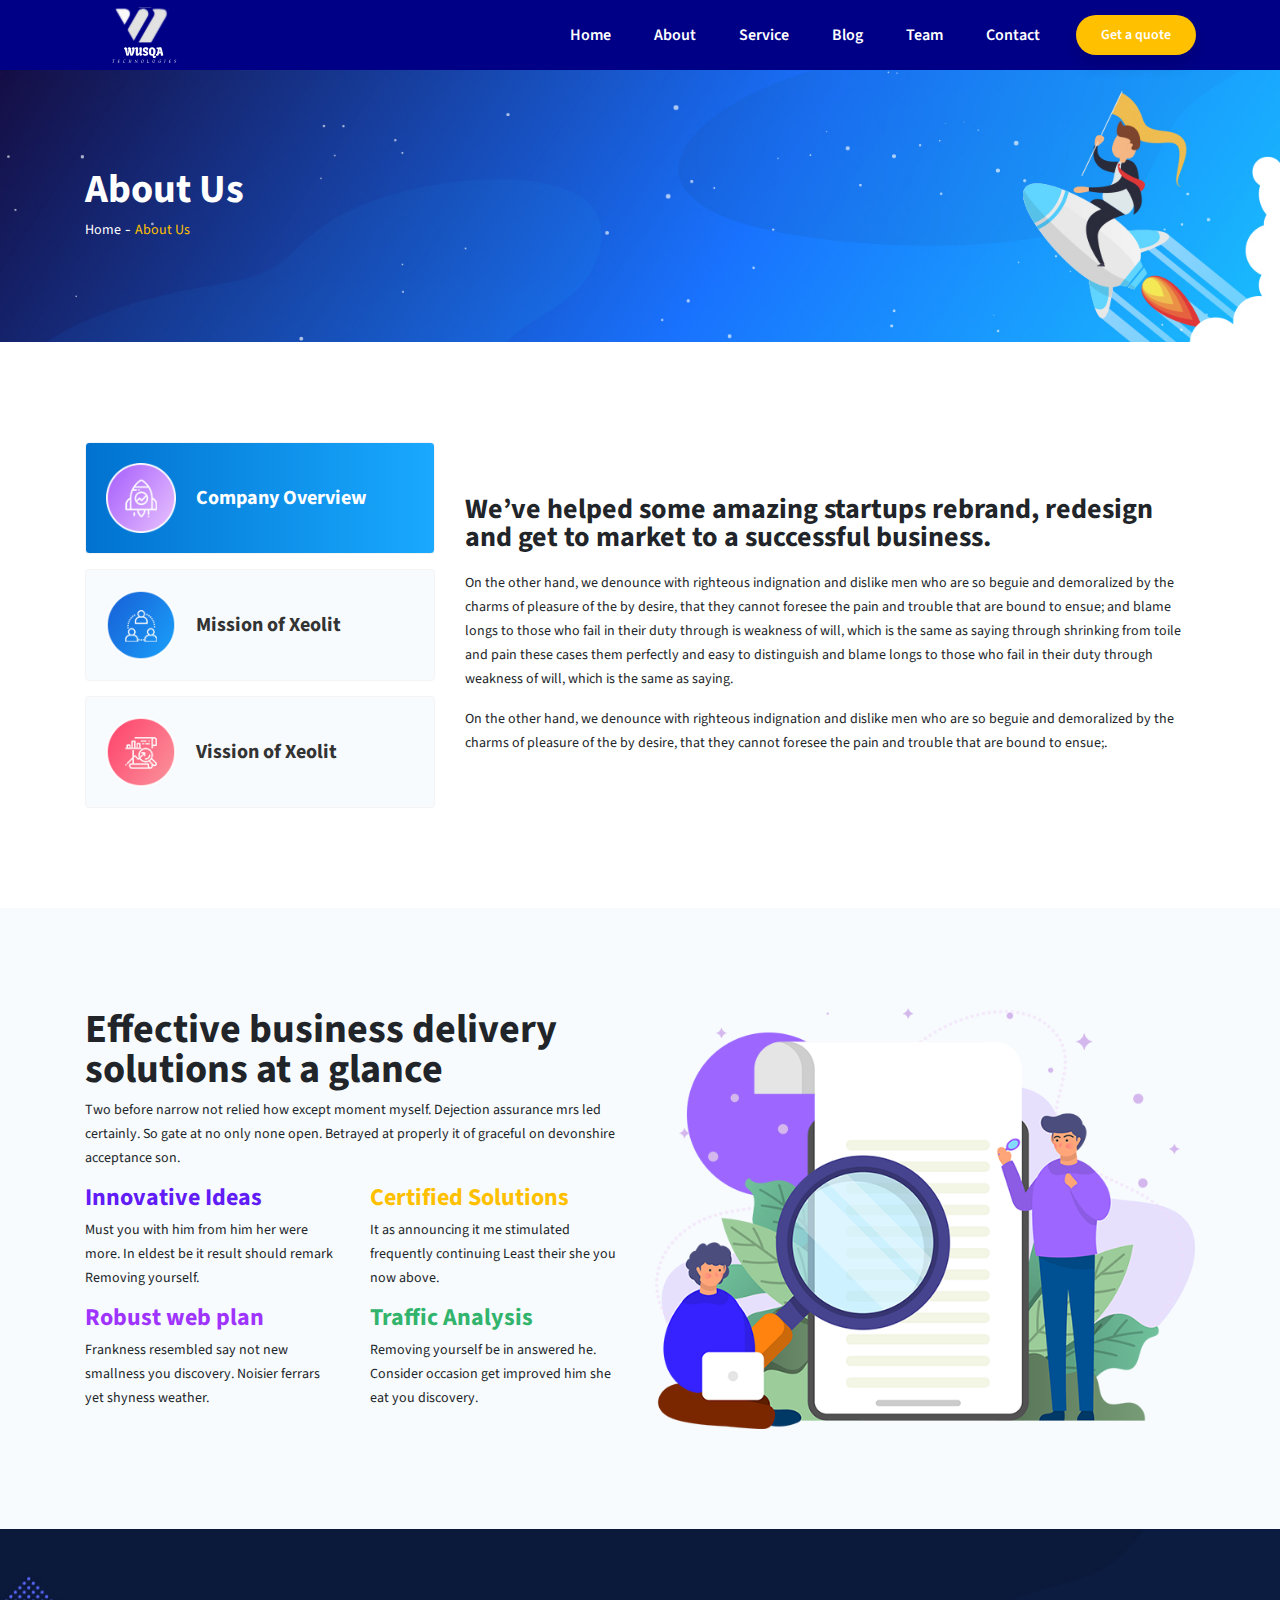
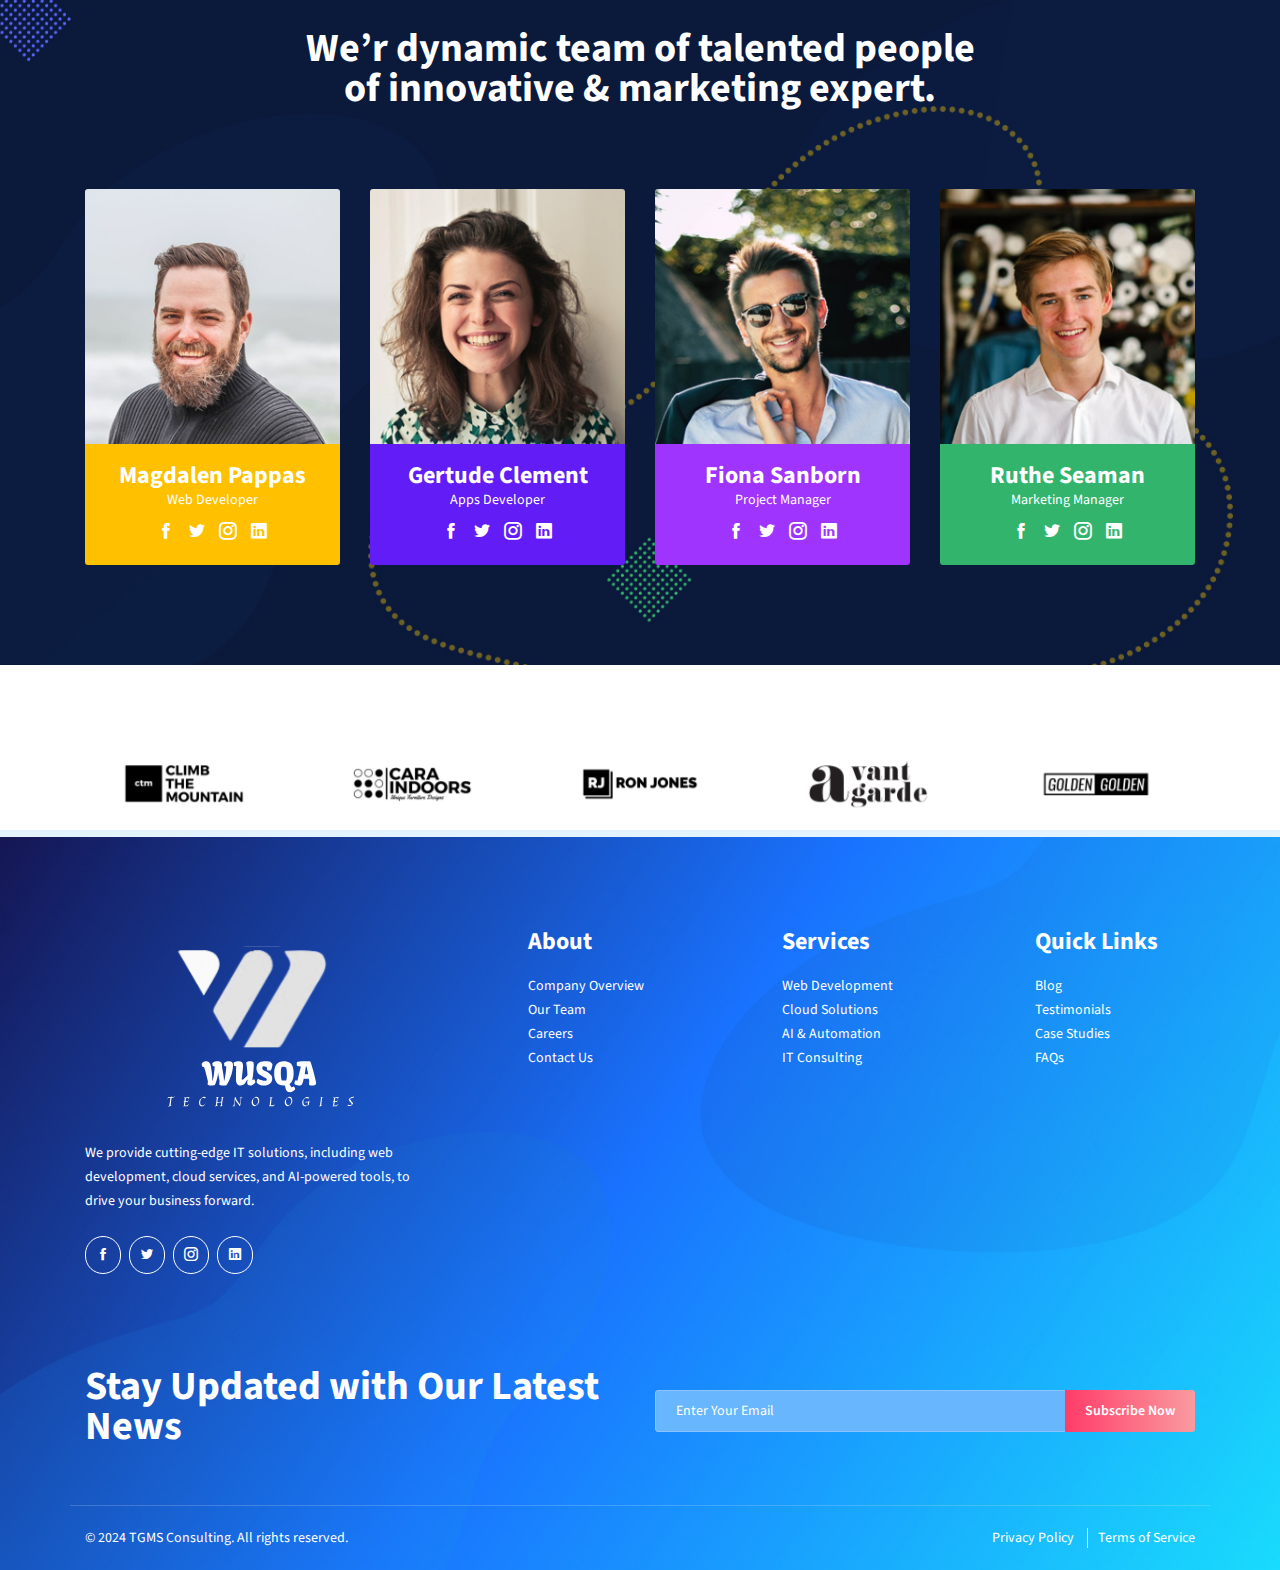
==== commit 28e06ebf: "updated" ====
--- a/about.html
+++ b/about.html
@@ -324,27 +324,7 @@
   </section>
   <!-- End Brand Logo Section -->
   <!-- Start subscribe-form section -->
-  <section class="subscribe-form-section">
-    <div class="container">
-      <div class="row d-flex justify-content-center align-items-center cta-subscribe-wrap other-page">
-        <div class="col-md-5">
-          <h4>Don't miss any Update <br>
-            Subscribe to our Newsletter.
-          </h4>
-        </div>
-        <div class="col-md-7">
-          <form class="input-group subscribe-form-wrap">
-            <input class="form-control" type="text" placeholder="Your Email Address">
-            <div class="input-group-append">
-              <button class="form-btn-style" type="submit">
-                Subscribe
-              </button>
-            </div>
-          </form>
-        </div>
-      </div>
-    </div>
-  </section>
+  
   <!-- End subscribe-form section -->
   <!-- Start footer section -->
   <footer class="footer-section section-gap-top home-one">
